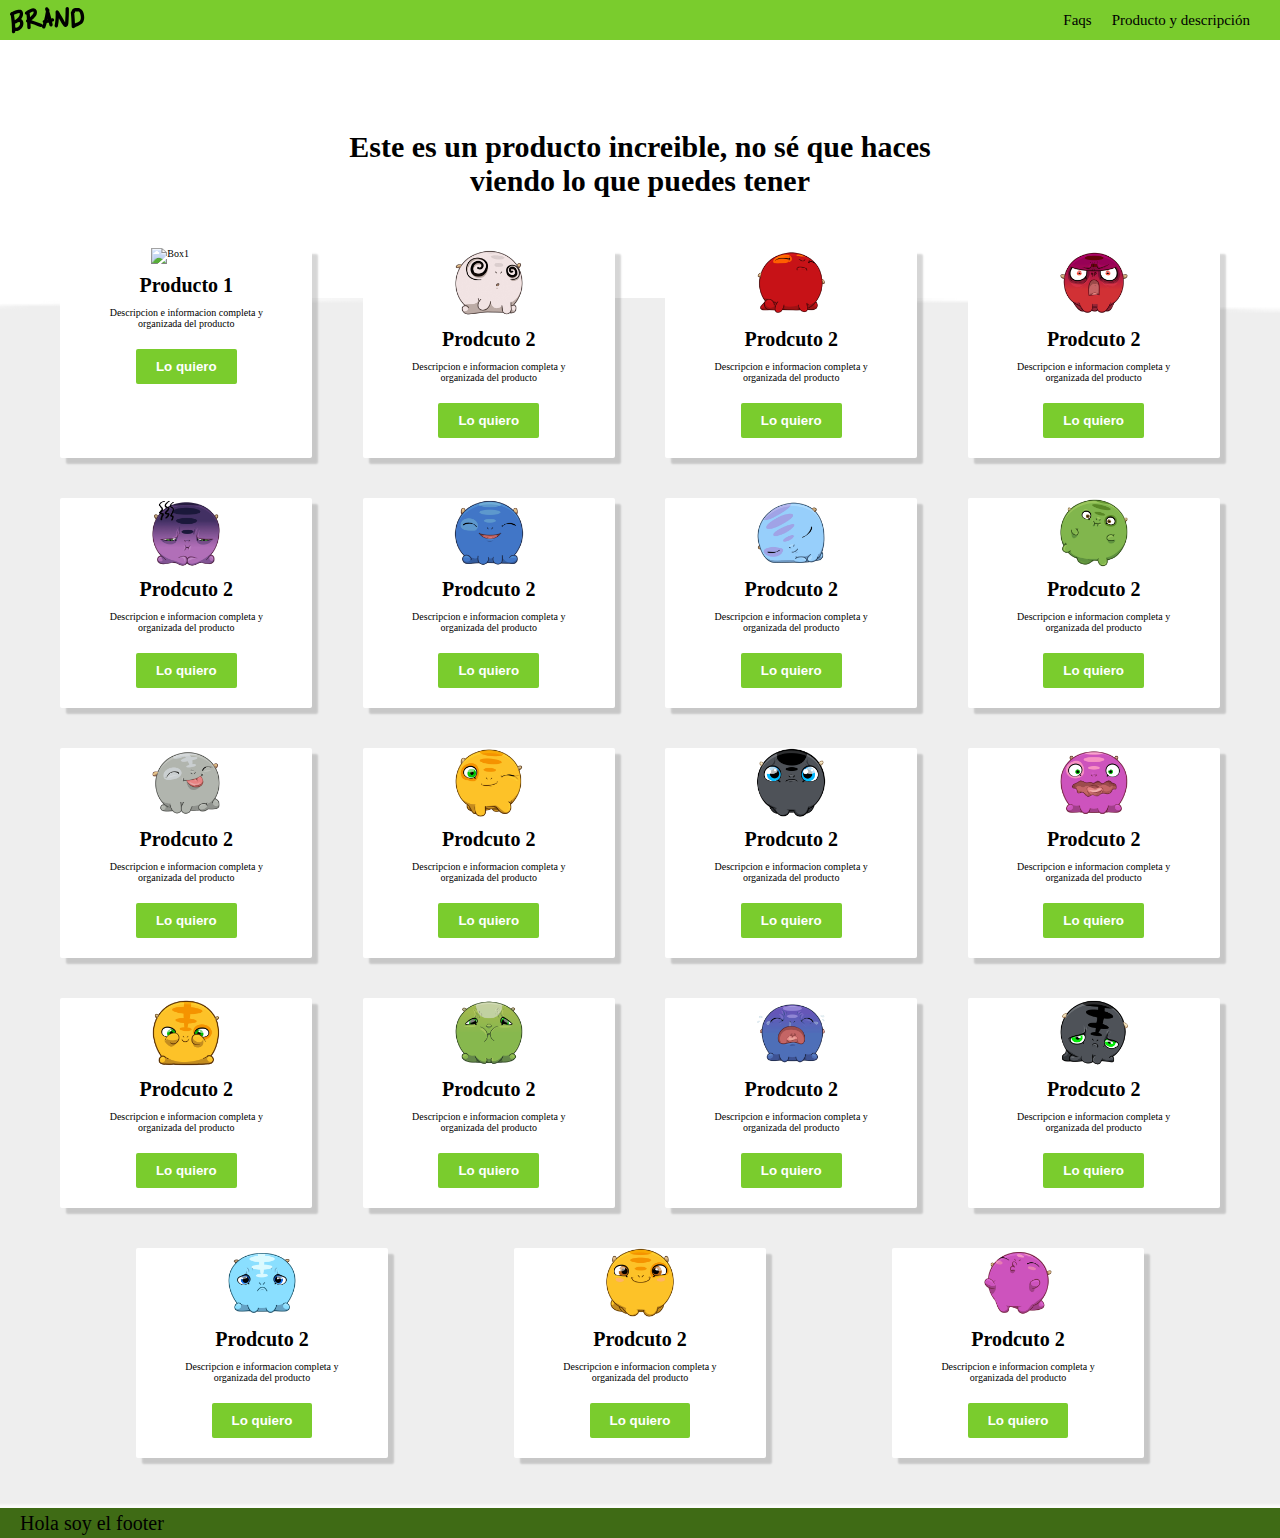
==== index.html @ 86604716 "Cambio direccion de imagen #1" ====
<!DOCTYPE html>
<html lang="en">
<head>
    <meta charset="UTF-8">
    <meta http-equiv="X-UA-Compatible" content="IE=edge">
    <meta name="viewport" content="width=device-width, initial-scale=1.0">
    <link rel="stylesheet" href="style.css">
    <title>BRAND</title>
</head>
<body>
    <header class="header">
        <nav class="header__nav">
            <img class="header__nav__logo" src="/media/logo.png" alt="Logo">
            <ul class="header__nav__list">
                <li class="header__nav__list__item"> <a href="#">Faqs</a></li>
                <li class="header__nav__list__item"> <a href="#">Producto y descripción</a></li>
            </ul>
        </nav>
    </header>
        <section class="container">
            <h1 class="container__title">
                Este es un producto increible, no sé que haces viendo lo que puedes tener
            </h1>
        </section>
        <main class="main">
            <section class="main__products">
                <section class="main__products__product">
                    <img src="blob:https://web.whatsapp.com/4a4b9089-26e4-4ff0-aed2-8e943a5d3999" alt="Box1">
                    <h3>Producto 1</h3>
                    <p>Descripcion e informacion completa y organizada del producto</p>
                    <button class="button">Lo quiero</button>
                </section>
                <section class="main__products__product">
                    <img src="/media/STK-20210312-WA0001.webp" alt="Box2">
                    <h3>Prodcuto 2</h3>
                    <p>Descripcion e informacion completa y organizada del producto</p>
                    <button class="button">Lo quiero</button>
                </section>
                <section class="main__products__product">
                    <img src="/media/STK-20210312-WA0002.webp" alt="Box3">
                    <h3>Prodcuto 2</h3>
                    <p>Descripcion e informacion completa y organizada del producto</p>
                    <button class="button">Lo quiero</button>
                </section>
                <section class="main__products__product">
                    <img src="/media/STK-20210312-WA0003.webp" alt="Box4">
                    <h3>Prodcuto 2</h3>
                    <p>Descripcion e informacion completa y organizada del producto</p>
                    <button class="button">Lo quiero</button>
                </section>
                <section class="main__products__product">
                    <img src="/media/STK-20210312-WA0004.webp" alt="Box5">
                    <h3>Prodcuto 2</h3>
                    <p>Descripcion e informacion completa y organizada del producto</p>
                    <button class="button">Lo quiero</button>
                </section>
                <section class="main__products__product">
                    <img src="/media/STK-20210312-WA0005.webp" alt="Box6">
                    <h3>Prodcuto 2</h3>
                    <p>Descripcion e informacion completa y organizada del producto</p>
                    <button class="button">Lo quiero</button>
                </section>
                <section class="main__products__product">
                    <img src="/media/STK-20210312-WA0006.webp" alt="Box7">
                    <h3>Prodcuto 2</h3>
                    <p>Descripcion e informacion completa y organizada del producto</p>
                    <button class="button">Lo quiero</button>
                </section>
                <section class="main__products__product">
                    <img src="/media/STK-20210312-WA0007.webp" alt="Box8">
                    <h3>Prodcuto 2</h3>
                    <p>Descripcion e informacion completa y organizada del producto</p>
                    <button class="button">Lo quiero</button>
                </section>
                <section class="main__products__product">
                    <img src="/media/STK-20210312-WA0008.webp" alt="Box9">
                    <h3>Prodcuto 2</h3>
                    <p>Descripcion e informacion completa y organizada del producto</p>
                    <button class="button">Lo quiero</button>
                </section>
                <section class="main__products__product">
                    <img src="/media/STK-20210312-WA0009.webp" alt="Box10">
                    <h3>Prodcuto 2</h3>
                    <p>Descripcion e informacion completa y organizada del producto</p>
                    <button class="button">Lo quiero</button>
                </section>
                <section class="main__products__product">
                    <img src="/media/STK-20210312-WA0010.webp" alt="Box11">
                    <h3>Prodcuto 2</h3>
                    <p>Descripcion e informacion completa y organizada del producto</p>
                    <button class="button">Lo quiero</button>
                </section>
                <section class="main__products__product">
                    <img src="/media/STK-20210312-WA0011.webp" alt="Box12">
                    <h3>Prodcuto 2</h3>
                    <p>Descripcion e informacion completa y organizada del producto</p>
                    <button class="button">Lo quiero</button>
                </section>
                <section class="main__products__product">
                    <img src="/media/STK-20210312-WA0012.webp" alt="Box13">
                    <h3>Prodcuto 2</h3>
                    <p>Descripcion e informacion completa y organizada del producto</p>
                    <button class="button">Lo quiero</button>
                </section>
                <section class="main__products__product">
                    <img src="/media/STK-20210312-WA0013.webp" alt="Box14">
                    <h3>Prodcuto 2</h3>
                    <p>Descripcion e informacion completa y organizada del producto</p>
                    <button class="button">Lo quiero</button>
                </section>
                <section class="main__products__product">
                    <img src="/media/STK-20210312-WA0014.webp" alt="Box15">
                    <h3>Prodcuto 2</h3>
                    <p>Descripcion e informacion completa y organizada del producto</p>
                    <button class="button">Lo quiero</button>
                </section>
                <section class="main__products__product">
                    <img src="/media/STK-20210312-WA0015.webp" alt="Box16">
                    <h3>Prodcuto 2</h3>
                    <p>Descripcion e informacion completa y organizada del producto</p>
                    <button class="button">Lo quiero</button>
                </section>
                <section class="main__products__product">
                    <img src="/media/STK-20210312-WA0016.webp" alt="Box17">
                    <h3>Prodcuto 2</h3>
                    <p>Descripcion e informacion completa y organizada del producto</p>
                    <button class="button">Lo quiero</button>
                </section>
                <section class="main__products__product">
                    <img src="/media/STK-20210312-WA0017.webp" alt="Box18">
                    <h3>Prodcuto 2</h3>
                    <p>Descripcion e informacion completa y organizada del producto</p>
                    <button class="button">Lo quiero</button>
                </section>
                <section class="main__products__product">
                    <img src="/media/STK-20210312-WA0018.webp" alt="Box19">
                    <h3>Prodcuto 2</h3>
                    <p>Descripcion e informacion completa y organizada del producto</p>
                    <button class="button">Lo quiero</button>
                </section>
            </section>
        </main>
        <footer class="footer">Hola soy el footer</footer>
</body>
</html>
---- style.css ----
@import url("https://fonts.googleapis.com/css2?family=Irish+Grover&display=swap");
* {
  padding: 0;
  margin: 0;
  box-sizing: border-box;
}
html {
  font-size: 62.5%;
}
body {
  font-family: "Irish Grover", cursive;
  overflow-x: hidden;
}
body::-webkit-scrollbar {
    -webkit-appearance: none;
}

body::-webkit-scrollbar:vertical {
    width:10px;
}

body::-webkit-scrollbar-button:increment,body::-webkit-scrollbar-button {
    display: none;
} 

body::-webkit-scrollbar:horizontal {
    height: 10px;
}

body::-webkit-scrollbar-thumb {
    background-color: #797979;
    border-radius: 20px;
    border: 2px solid #f1f2f3;
}

body::-webkit-scrollbar-track {
    border-radius: 10px;  
}
:root {
  --green-color: #7acc2d;
  --green-color2: #3f6b15;
  --black-color: black;
  --white-color: white;
  --title-font: 3rem;
  --subtitle-font: 2rem;
  --text-font: 1.5rem;
}
.header{
  width: 100vw;
  height: 3rem;
}
.footer{
    display: flex;
    flex-direction: row;
    align-items: center;
    padding: 0 2rem;
    width: 100vw;
    height: 3rem;
    background-color: var(--green-color2);
    font-size: var(--subtitle-font);
}
.header__nav {
  width: 100%;
  height: 4rem;
  background-color: var(--green-color);
  display: flex;
  align-items: center;
  justify-content: space-between;
}
.header__nav__logo {
  margin: 0 1rem;
  width: 7.5rem;
  height: 2.7rem;
}
.header__nav__list {
  display: flex;
  list-style: none;
  font-size: 1.5rem;
  margin-right: 2rem;
}
.header__nav__list__item {
  padding: 0 1rem;
}
.header__nav__list__item a {
  text-decoration: none;
  color: var(--black-color);
}
a:hover {
  color: var(--white-color);
}
.container {
  display: flex;
  justify-content: center;
  padding: 1rem;
  margin: 5rem 0;
}
.container__title {
  text-align: center;
  width: 80%;
  font-size: var(--title-font);
}
.main {
  width: 100vw;
  background-image: url("/media/curve.png");
  background-size: cover;
  background-position: center top;
  padding: 3rem;
}
.main__products {
  margin-top: -10rem;
  display: flex;
  flex-direction: column;
  justify-content: space-evenly;
}
.main__products__product {
  margin: 2rem;
  display: flex;
  flex-direction: column;
  align-items: center;
  background-color: var(--white-color);
  box-shadow: 0.6rem 0.6rem 0.2rem #00000029;
  border-radius: 2px;
}
.main__products__product img{
    width: 7rem;
}
.main__products__product h3 {
  font-size: var(--subtitle-font);
  text-align: center;
  margin: 1rem;
}
.main__products__product p {
  width: 70%;
  text-align: center;
}
.main__products__product button {
  background-color: var(--green-color);
  border: none;
  padding: 1rem 2rem;
  margin: 2rem 0;
  border-radius: 0.2rem;
  color: var(--white-color);
  font-weight: bold;
}
.main__products__product button:hover {
  background-color: var(--green-color2);
}
@media only screen and (min-width: 600px) {
  .container {
    padding: 2rem 8rem;
  }
  .main__products {
    flex-direction: row;
    flex-wrap: wrap;
  }
}
@media only screen and (min-width: 1000px) {
  .container {
    padding: 5rem 22rem;
    margin-bottom: 5rem;
  }
}
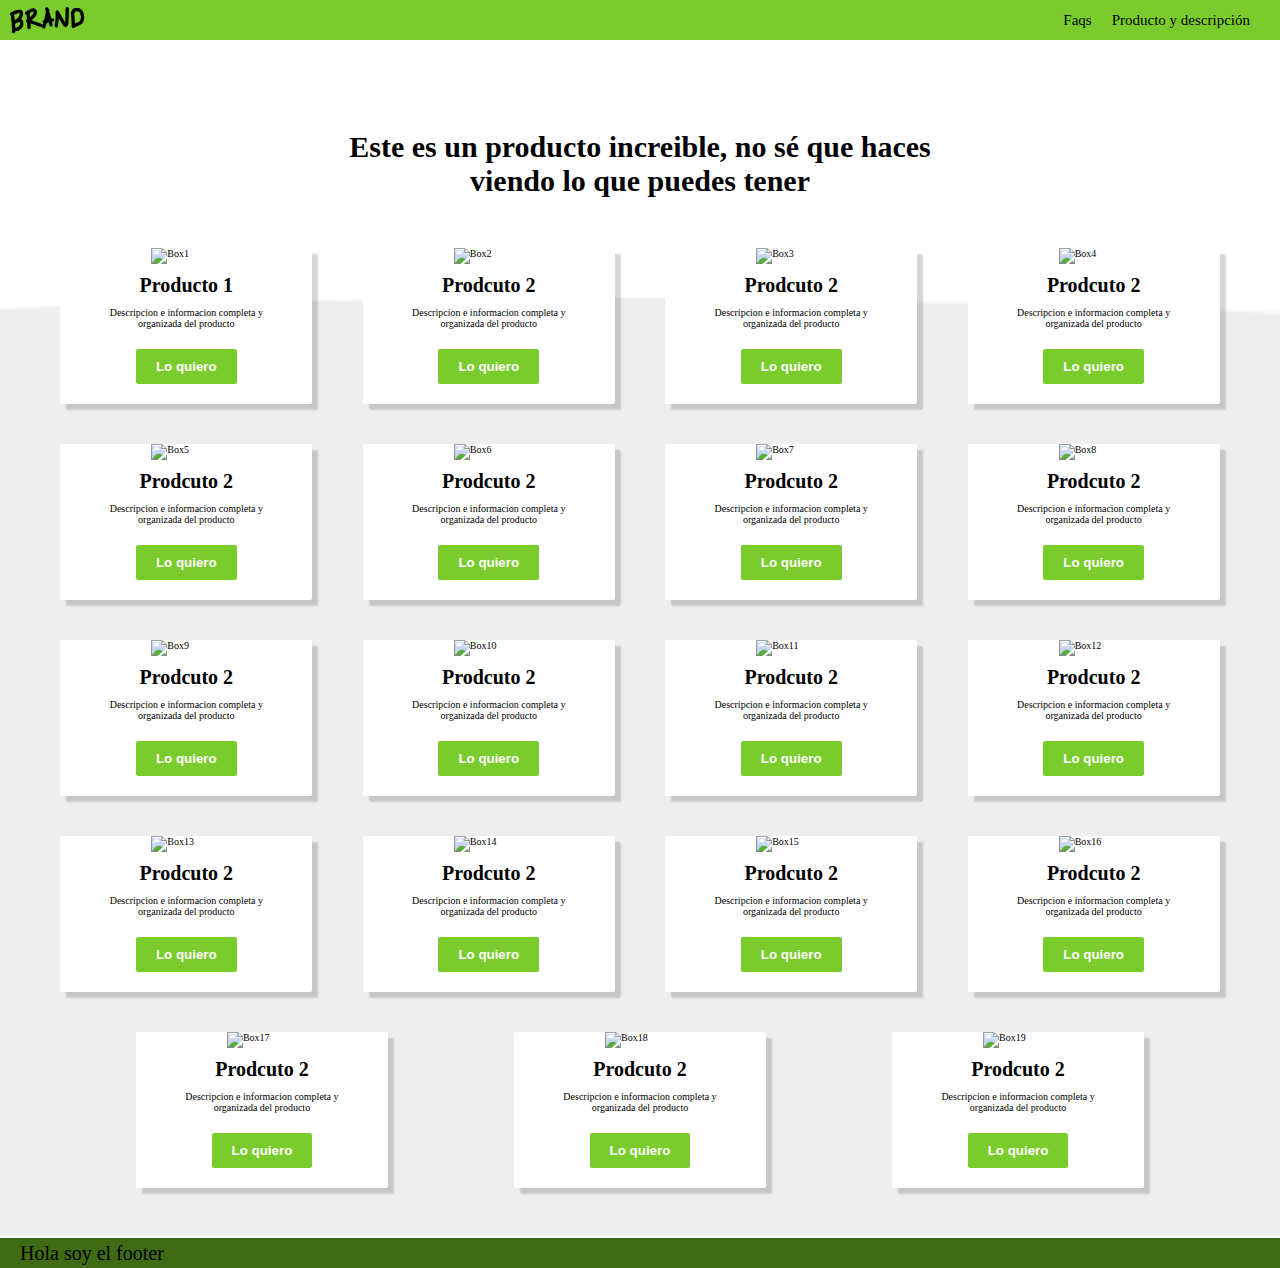
==== commit 6b7a37c1: "Cambio ubicacion de las imagenés" ====
--- a/index.html
+++ b/index.html
@@ -25,115 +25,115 @@
         <main class="main">
             <section class="main__products">
                 <section class="main__products__product">
-                    <img src="blob:https://web.whatsapp.com/4a4b9089-26e4-4ff0-aed2-8e943a5d3999" alt="Box1">
+                    <img src="STK-20210312-WA0000.webp" alt="Box1">
                     <h3>Producto 1</h3>
                     <p>Descripcion e informacion completa y organizada del producto</p>
                     <button class="button">Lo quiero</button>
                 </section>
                 <section class="main__products__product">
-                    <img src="/media/STK-20210312-WA0001.webp" alt="Box2">
+                    <img src="STK-20210312-WA0001.webp" alt="Box2">
                     <h3>Prodcuto 2</h3>
                     <p>Descripcion e informacion completa y organizada del producto</p>
                     <button class="button">Lo quiero</button>
                 </section>
                 <section class="main__products__product">
-                    <img src="/media/STK-20210312-WA0002.webp" alt="Box3">
+                    <img src="STK-20210312-WA0002.webp" alt="Box3">
                     <h3>Prodcuto 2</h3>
                     <p>Descripcion e informacion completa y organizada del producto</p>
                     <button class="button">Lo quiero</button>
                 </section>
                 <section class="main__products__product">
-                    <img src="/media/STK-20210312-WA0003.webp" alt="Box4">
+                    <img src="STK-20210312-WA0003.webp" alt="Box4">
                     <h3>Prodcuto 2</h3>
                     <p>Descripcion e informacion completa y organizada del producto</p>
                     <button class="button">Lo quiero</button>
                 </section>
                 <section class="main__products__product">
-                    <img src="/media/STK-20210312-WA0004.webp" alt="Box5">
+                    <img src="STK-20210312-WA0004.webp" alt="Box5">
                     <h3>Prodcuto 2</h3>
                     <p>Descripcion e informacion completa y organizada del producto</p>
                     <button class="button">Lo quiero</button>
                 </section>
                 <section class="main__products__product">
-                    <img src="/media/STK-20210312-WA0005.webp" alt="Box6">
+                    <img src="STK-20210312-WA0005.webp" alt="Box6">
                     <h3>Prodcuto 2</h3>
                     <p>Descripcion e informacion completa y organizada del producto</p>
                     <button class="button">Lo quiero</button>
                 </section>
                 <section class="main__products__product">
-                    <img src="/media/STK-20210312-WA0006.webp" alt="Box7">
+                    <img src="STK-20210312-WA0006.webp" alt="Box7">
                     <h3>Prodcuto 2</h3>
                     <p>Descripcion e informacion completa y organizada del producto</p>
                     <button class="button">Lo quiero</button>
                 </section>
                 <section class="main__products__product">
-                    <img src="/media/STK-20210312-WA0007.webp" alt="Box8">
+                    <img src="STK-20210312-WA0007.webp" alt="Box8">
                     <h3>Prodcuto 2</h3>
                     <p>Descripcion e informacion completa y organizada del producto</p>
                     <button class="button">Lo quiero</button>
                 </section>
                 <section class="main__products__product">
-                    <img src="/media/STK-20210312-WA0008.webp" alt="Box9">
+                    <img src="STK-20210312-WA0008.webp" alt="Box9">
                     <h3>Prodcuto 2</h3>
                     <p>Descripcion e informacion completa y organizada del producto</p>
                     <button class="button">Lo quiero</button>
                 </section>
                 <section class="main__products__product">
-                    <img src="/media/STK-20210312-WA0009.webp" alt="Box10">
+                    <img src="STK-20210312-WA0009.webp" alt="Box10">
                     <h3>Prodcuto 2</h3>
                     <p>Descripcion e informacion completa y organizada del producto</p>
                     <button class="button">Lo quiero</button>
                 </section>
                 <section class="main__products__product">
-                    <img src="/media/STK-20210312-WA0010.webp" alt="Box11">
+                    <img src="STK-20210312-WA0010.webp" alt="Box11">
                     <h3>Prodcuto 2</h3>
                     <p>Descripcion e informacion completa y organizada del producto</p>
                     <button class="button">Lo quiero</button>
                 </section>
                 <section class="main__products__product">
-                    <img src="/media/STK-20210312-WA0011.webp" alt="Box12">
+                    <img src="STK-20210312-WA0011.webp" alt="Box12">
                     <h3>Prodcuto 2</h3>
                     <p>Descripcion e informacion completa y organizada del producto</p>
                     <button class="button">Lo quiero</button>
                 </section>
                 <section class="main__products__product">
-                    <img src="/media/STK-20210312-WA0012.webp" alt="Box13">
+                    <img src="STK-20210312-WA0012.webp" alt="Box13">
                     <h3>Prodcuto 2</h3>
                     <p>Descripcion e informacion completa y organizada del producto</p>
                     <button class="button">Lo quiero</button>
                 </section>
                 <section class="main__products__product">
-                    <img src="/media/STK-20210312-WA0013.webp" alt="Box14">
+                    <img src="STK-20210312-WA0013.webp" alt="Box14">
                     <h3>Prodcuto 2</h3>
                     <p>Descripcion e informacion completa y organizada del producto</p>
                     <button class="button">Lo quiero</button>
                 </section>
                 <section class="main__products__product">
-                    <img src="/media/STK-20210312-WA0014.webp" alt="Box15">
+                    <img src="STK-20210312-WA0014.webp" alt="Box15">
                     <h3>Prodcuto 2</h3>
                     <p>Descripcion e informacion completa y organizada del producto</p>
                     <button class="button">Lo quiero</button>
                 </section>
                 <section class="main__products__product">
-                    <img src="/media/STK-20210312-WA0015.webp" alt="Box16">
+                    <img src="STK-20210312-WA0015.webp" alt="Box16">
                     <h3>Prodcuto 2</h3>
                     <p>Descripcion e informacion completa y organizada del producto</p>
                     <button class="button">Lo quiero</button>
                 </section>
                 <section class="main__products__product">
-                    <img src="/media/STK-20210312-WA0016.webp" alt="Box17">
+                    <img src="STK-20210312-WA0016.webp" alt="Box17">
                     <h3>Prodcuto 2</h3>
                     <p>Descripcion e informacion completa y organizada del producto</p>
                     <button class="button">Lo quiero</button>
                 </section>
                 <section class="main__products__product">
-                    <img src="/media/STK-20210312-WA0017.webp" alt="Box18">
+                    <img src="STK-20210312-WA0017.webp" alt="Box18">
                     <h3>Prodcuto 2</h3>
                     <p>Descripcion e informacion completa y organizada del producto</p>
                     <button class="button">Lo quiero</button>
                 </section>
                 <section class="main__products__product">
-                    <img src="/media/STK-20210312-WA0018.webp" alt="Box19">
+                    <img src="STK-20210312-WA0018.webp" alt="Box19">
                     <h3>Prodcuto 2</h3>
                     <p>Descripcion e informacion completa y organizada del producto</p>
                     <button class="button">Lo quiero</button>
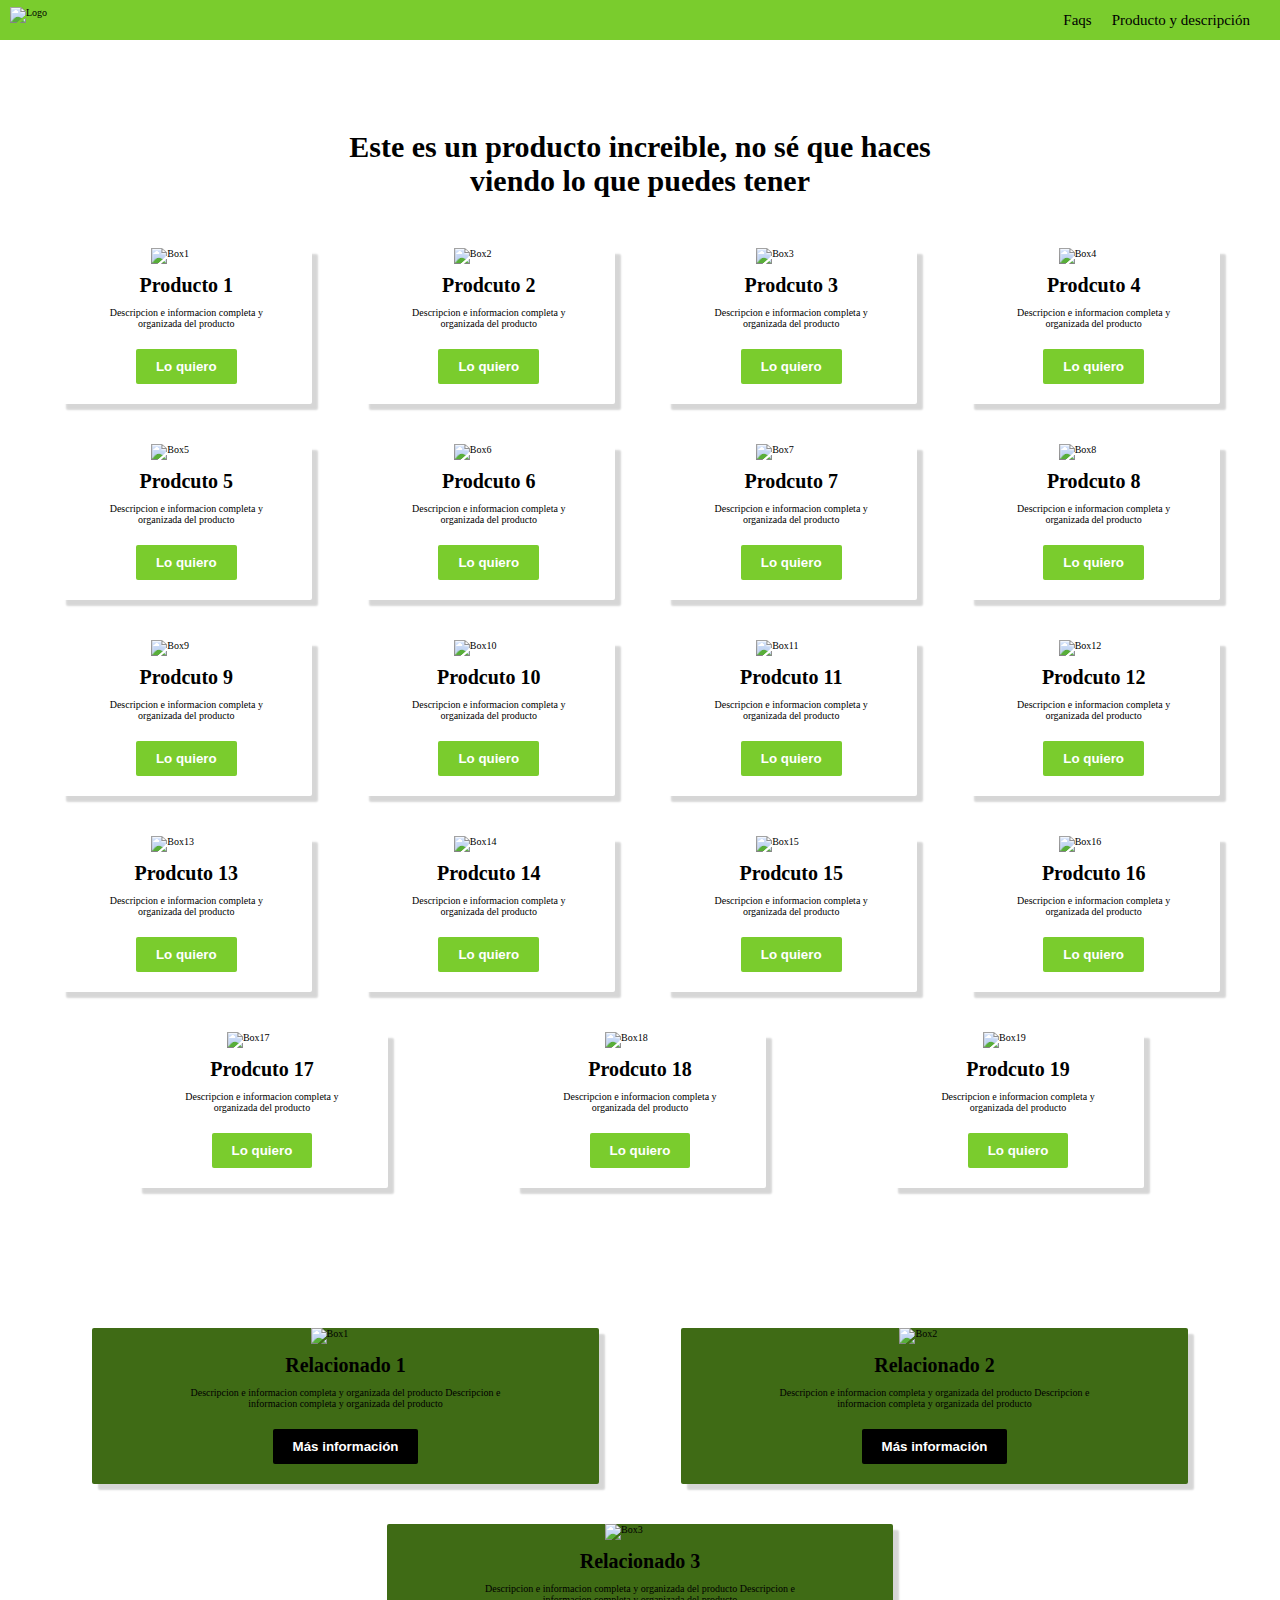
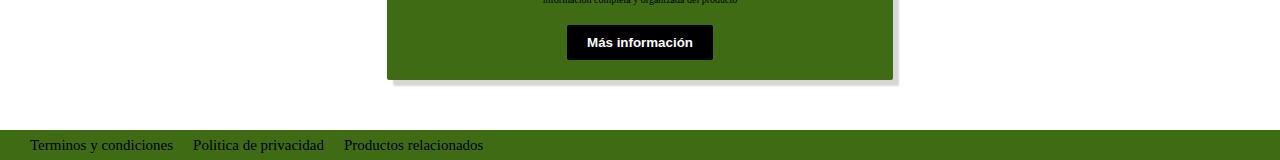
==== commit 5ca669d9: "Agrego seccion de relacionados y arreglo footer" ====
--- a/index.html
+++ b/index.html
@@ -4,13 +4,13 @@
     <meta charset="UTF-8">
     <meta http-equiv="X-UA-Compatible" content="IE=edge">
     <meta name="viewport" content="width=device-width, initial-scale=1.0">
-    <link rel="stylesheet" href="style.css">
+    <link rel="stylesheet" href="./css/style.css">
     <title>BRAND</title>
 </head>
 <body>
     <header class="header">
         <nav class="header__nav">
-            <img class="header__nav__logo" src="/media/logo.png" alt="Logo">
+            <img class="header__nav__logo" src="./img/logo.png" alt="Logo">
             <ul class="header__nav__list">
                 <li class="header__nav__list__item"> <a href="#">Faqs</a></li>
                 <li class="header__nav__list__item"> <a href="#">Producto y descripción</a></li>
@@ -25,121 +25,153 @@
         <main class="main">
             <section class="main__products">
                 <section class="main__products__product">
-                    <img src="STK-20210312-WA0000.webp" alt="Box1">
+                    <img src="./img/STK-20210312-WA0000.webp" alt="Box1">
                     <h3>Producto 1</h3>
                     <p>Descripcion e informacion completa y organizada del producto</p>
                     <button class="button">Lo quiero</button>
                 </section>
                 <section class="main__products__product">
-                    <img src="STK-20210312-WA0001.webp" alt="Box2">
+                    <img src="./img/STK-20210312-WA0001.webp" alt="Box2">
                     <h3>Prodcuto 2</h3>
                     <p>Descripcion e informacion completa y organizada del producto</p>
                     <button class="button">Lo quiero</button>
                 </section>
                 <section class="main__products__product">
-                    <img src="STK-20210312-WA0002.webp" alt="Box3">
-                    <h3>Prodcuto 2</h3>
+                    <img src="./img/STK-20210312-WA0002.webp" alt="Box3">
+                    <h3>Prodcuto 3</h3>
                     <p>Descripcion e informacion completa y organizada del producto</p>
                     <button class="button">Lo quiero</button>
                 </section>
                 <section class="main__products__product">
-                    <img src="STK-20210312-WA0003.webp" alt="Box4">
-                    <h3>Prodcuto 2</h3>
+                    <img src="./img/STK-20210312-WA0003.webp" alt="Box4">
+                    <h3>Prodcuto 4</h3>
                     <p>Descripcion e informacion completa y organizada del producto</p>
                     <button class="button">Lo quiero</button>
                 </section>
                 <section class="main__products__product">
-                    <img src="STK-20210312-WA0004.webp" alt="Box5">
-                    <h3>Prodcuto 2</h3>
+                    <img src="./img/STK-20210312-WA0004.webp" alt="Box5">
+                    <h3>Prodcuto 5</h3>
                     <p>Descripcion e informacion completa y organizada del producto</p>
                     <button class="button">Lo quiero</button>
                 </section>
                 <section class="main__products__product">
-                    <img src="STK-20210312-WA0005.webp" alt="Box6">
-                    <h3>Prodcuto 2</h3>
+                    <img src="./img/STK-20210312-WA0005.webp" alt="Box6">
+                    <h3>Prodcuto 6</h3>
                     <p>Descripcion e informacion completa y organizada del producto</p>
                     <button class="button">Lo quiero</button>
                 </section>
                 <section class="main__products__product">
-                    <img src="STK-20210312-WA0006.webp" alt="Box7">
-                    <h3>Prodcuto 2</h3>
+                    <img src="./img/STK-20210312-WA0006.webp" alt="Box7">
+                    <h3>Prodcuto 7</h3>
                     <p>Descripcion e informacion completa y organizada del producto</p>
                     <button class="button">Lo quiero</button>
                 </section>
                 <section class="main__products__product">
-                    <img src="STK-20210312-WA0007.webp" alt="Box8">
-                    <h3>Prodcuto 2</h3>
+                    <img src="./img/STK-20210312-WA0007.webp" alt="Box8">
+                    <h3>Prodcuto 8</h3>
                     <p>Descripcion e informacion completa y organizada del producto</p>
                     <button class="button">Lo quiero</button>
                 </section>
                 <section class="main__products__product">
-                    <img src="STK-20210312-WA0008.webp" alt="Box9">
-                    <h3>Prodcuto 2</h3>
+                    <img src="./img/STK-20210312-WA0008.webp" alt="Box9">
+                    <h3>Prodcuto 9</h3>
                     <p>Descripcion e informacion completa y organizada del producto</p>
                     <button class="button">Lo quiero</button>
                 </section>
                 <section class="main__products__product">
-                    <img src="STK-20210312-WA0009.webp" alt="Box10">
-                    <h3>Prodcuto 2</h3>
+                    <img src="./img/STK-20210312-WA0009.webp" alt="Box10">
+                    <h3>Prodcuto 10</h3>
                     <p>Descripcion e informacion completa y organizada del producto</p>
                     <button class="button">Lo quiero</button>
                 </section>
                 <section class="main__products__product">
-                    <img src="STK-20210312-WA0010.webp" alt="Box11">
-                    <h3>Prodcuto 2</h3>
+                    <img src="./img/STK-20210312-WA0010.webp" alt="Box11">
+                    <h3>Prodcuto 11</h3>
                     <p>Descripcion e informacion completa y organizada del producto</p>
                     <button class="button">Lo quiero</button>
                 </section>
                 <section class="main__products__product">
-                    <img src="STK-20210312-WA0011.webp" alt="Box12">
-                    <h3>Prodcuto 2</h3>
+                    <img src="./img/STK-20210312-WA0011.webp" alt="Box12">
+                    <h3>Prodcuto 12</h3>
                     <p>Descripcion e informacion completa y organizada del producto</p>
                     <button class="button">Lo quiero</button>
                 </section>
                 <section class="main__products__product">
-                    <img src="STK-20210312-WA0012.webp" alt="Box13">
-                    <h3>Prodcuto 2</h3>
+                    <img src="./img/STK-20210312-WA0012.webp" alt="Box13">
+                    <h3>Prodcuto 13</h3>
                     <p>Descripcion e informacion completa y organizada del producto</p>
                     <button class="button">Lo quiero</button>
                 </section>
                 <section class="main__products__product">
-                    <img src="STK-20210312-WA0013.webp" alt="Box14">
-                    <h3>Prodcuto 2</h3>
+                    <img src="./img/STK-20210312-WA0013.webp" alt="Box14">
+                    <h3>Prodcuto 14</h3>
                     <p>Descripcion e informacion completa y organizada del producto</p>
                     <button class="button">Lo quiero</button>
                 </section>
                 <section class="main__products__product">
-                    <img src="STK-20210312-WA0014.webp" alt="Box15">
-                    <h3>Prodcuto 2</h3>
+                    <img src="./img/STK-20210312-WA0014.webp" alt="Box15">
+                    <h3>Prodcuto 15</h3>
                     <p>Descripcion e informacion completa y organizada del producto</p>
                     <button class="button">Lo quiero</button>
                 </section>
                 <section class="main__products__product">
-                    <img src="STK-20210312-WA0015.webp" alt="Box16">
-                    <h3>Prodcuto 2</h3>
+                    <img src="./img/STK-20210312-WA0015.webp" alt="Box16">
+                    <h3>Prodcuto 16</h3>
                     <p>Descripcion e informacion completa y organizada del producto</p>
                     <button class="button">Lo quiero</button>
                 </section>
                 <section class="main__products__product">
-                    <img src="STK-20210312-WA0016.webp" alt="Box17">
-                    <h3>Prodcuto 2</h3>
+                    <img src="./img/STK-20210312-WA0016.webp" alt="Box17">
+                    <h3>Prodcuto 17</h3>
                     <p>Descripcion e informacion completa y organizada del producto</p>
                     <button class="button">Lo quiero</button>
                 </section>
                 <section class="main__products__product">
-                    <img src="STK-20210312-WA0017.webp" alt="Box18">
-                    <h3>Prodcuto 2</h3>
+                    <img src="./img/STK-20210312-WA0017.webp" alt="Box18">
+                    <h3>Prodcuto 18</h3>
                     <p>Descripcion e informacion completa y organizada del producto</p>
                     <button class="button">Lo quiero</button>
                 </section>
                 <section class="main__products__product">
-                    <img src="STK-20210312-WA0018.webp" alt="Box19">
-                    <h3>Prodcuto 2</h3>
+                    <img src="./img/STK-20210312-WA0018.webp" alt="Box19">
+                    <h3>Prodcuto 19</h3>
                     <p>Descripcion e informacion completa y organizada del producto</p>
                     <button class="button">Lo quiero</button>
                 </section>
             </section>
+            <section class="main__related">
+                <section class="main__related__product">
+                    <img src="./img/b1.png" alt="Box1">
+                    <h3>Relacionado 1</h3>
+                    <p>Descripcion e informacion completa y organizada del producto
+                        Descripcion e informacion completa y organizada del producto
+                    </p>
+                    <button class="button">Más información</button>
+                </section>
+                <section class="main__related__product">
+                    <img src="./img/b2.png" alt="Box2">
+                    <h3>Relacionado 2</h3>
+                    <p>Descripcion e informacion completa y organizada del producto
+                        Descripcion e informacion completa y organizada del producto
+                    </p>
+                    <button class="button">Más información</button>
+                </section>
+                <section class="main__related__product">
+                    <img src="./img/b3.png" alt="Box3">
+                    <h3>Relacionado 3</h3>
+                    <p>Descripcion e informacion completa y organizada del producto
+                        Descripcion e informacion completa y organizada del producto
+                    </p>
+                    <button class="button">Más información</button>
+                </section>
+            </section>
         </main>
-        <footer class="footer">Hola soy el footer</footer>
+        <footer class="footer">
+            <ul class="footer__list">
+                <li class="footer__list__item"> <a href="#">Terminos y condiciones</a></li>
+                <li class="footer__list__item"> <a href="#">Politica de privacidad</a></li>
+                <li class="footer__list__item"> <a href="#">Productos relacionados</a></li>
+            </ul>
+        </footer>
 </body>
 </html>--- a/css/style.css
+++ b/css/style.css
@@ -0,0 +1,238 @@
+@import url("https://fonts.googleapis.com/css2?family=Irish+Grover&display=swap");
+* {
+  padding: 0;
+  margin: 0;
+  box-sizing: border-box;
+}
+html {
+  font-size: 62.5%;
+}
+body {
+  font-family: "Irish Grover", cursive;
+  overflow-x: hidden;
+}
+body::-webkit-scrollbar {
+  -webkit-appearance: none;
+}
+
+body::-webkit-scrollbar:vertical {
+  width: 10px;
+}
+
+body::-webkit-scrollbar-button:increment,
+body::-webkit-scrollbar-button {
+  display: none;
+}
+
+body::-webkit-scrollbar:horizontal {
+  height: 10px;
+}
+
+body::-webkit-scrollbar-thumb {
+  background-color: #797979;
+  border-radius: 20px;
+  border: 2px solid #f1f2f3;
+}
+
+body::-webkit-scrollbar-track {
+  border-radius: 10px;
+}
+:root {
+  --green-color: #7acc2d;
+  --green-color2: #3f6b15;
+  --black-color: black;
+  --gray-color: gray;
+  --white-color: white;
+  --title-font: 3rem;
+  --subtitle-font: 2rem;
+  --text-font: 1.5rem;
+}
+.header {
+  width: 100vw;
+  height: 3rem;
+}
+.header__nav {
+  width: 100%;
+  height: 4rem;
+  background-color: var(--green-color);
+  display: flex;
+  align-items: center;
+  justify-content: space-between;
+}
+.header__nav__logo {
+  margin: 0 1rem;
+  width: 7.5rem;
+  height: 2.7rem;
+}
+.header__nav__list {
+  display: flex;
+  list-style: none;
+  font-size: 1.5rem;
+  /* margin-right: 2rem; */
+}
+.header__nav__list__item {
+  padding: 0 1rem;
+}
+.header__nav__list__item a {
+  text-decoration: none;
+  color: var(--black-color);
+}
+.header__nav__list__item a:hover {
+  color: var(--white-color);
+}
+.container {
+  display: flex;
+  justify-content: center;
+  padding: 1rem;
+  margin: 5rem 0;
+}
+.container__title {
+  text-align: center;
+  width: 80%;
+  font-size: var(--title-font);
+}
+.main {
+  /* border-top-left-radius:  100rem; */
+  /* border-top-right-radius: 100rem; */
+  /* background-color: #a7a7a742; */
+  background-image: url("../img/curve.png");
+  width: 100vw;
+  background-size: cover;
+  background-position: center top;
+  padding: 3rem;
+}
+.main__products {
+  margin-top: -10rem;
+  display: flex;
+  flex-direction: column;
+  justify-content: space-evenly;
+  margin-bottom: 10rem;
+}
+.main__products__product {
+  margin: 2rem;
+  display: flex;
+  flex-direction: column;
+  align-items: center;
+  background-color: var(--white-color);
+  box-shadow: 0.6rem 0.6rem 0.2rem #00000029;
+  border-radius: 2px;
+}
+.main__products__product img {
+  width: 7rem;
+}
+.main__products__product h3 {
+  font-size: var(--subtitle-font);
+  text-align: center;
+  margin: 1rem;
+}
+.main__products__product p {
+  width: 70%;
+  text-align: center;
+}
+.main__products__product button {
+  background-color: var(--green-color);
+  border: none;
+  padding: 1rem 2rem;
+  margin: 2rem 0;
+  border-radius: 0.2rem;
+  color: var(--white-color);
+  font-weight: bold;
+}
+.main__products__product button:hover {
+  background-color: var(--green-color2);
+}
+.main__related {
+  margin-top: -10rem;
+  display: flex;
+  flex-direction: column;
+  justify-content: space-evenly;
+}
+.main__related__product {
+  margin: 2rem;
+  display: flex;
+  flex-direction: column;
+  align-items: center;
+  background-color: var(--green-color2);
+  box-shadow: 0.6rem 0.6rem 0.2rem #00000029;
+  border-radius: 2px;
+}
+.main__related__product img {
+  width: 7rem;
+}
+.main__related__product h3 {
+  font-size: var(--subtitle-font);
+  text-align: center;
+  margin: 1rem;
+}
+.main__related__product p {
+  width: 70%;
+  text-align: center;
+}
+.main__related__product button {
+  background-color: var(--black-color);
+  border: none;
+  padding: 1rem 2rem;
+  margin: 2rem 0;
+  border-radius: 0.2rem;
+  color: var(--white-color);
+  font-weight: bold;
+}
+.main__related__product button:hover {
+  background-color: var(--gray-color);
+}
+.footer {
+  display: flex;
+  flex-direction: column;
+  padding: 0 2rem;
+  width: 100vw;
+  height: 6rem;
+  background-color: var(--green-color2);
+  font-size: var(--subtitle-font);
+}
+.footer__list {
+  display: flex;
+  flex-direction: column;
+  list-style: none;
+  font-size: 1.5rem;
+  margin-right: 2rem;
+}
+.footer__list__item {
+  padding: 0 1rem;
+}
+.footer__list__item a {
+  text-decoration: none;
+  color: var(--black-color);
+}
+.footer__list__item a:hover {
+  color: var(--white-color);
+}
+@media only screen and (min-width: 600px) {
+  .container {
+    padding: 2rem 8rem;
+  }
+  .main__products {
+    flex-direction: row;
+    flex-wrap: wrap;
+  }
+  .main__related {
+    margin-top: 5rem;
+    flex-direction: row;
+    flex-wrap: wrap;
+  }
+  .header__nav__list {
+    margin-right: 2rem;
+  }
+}
+@media only screen and (min-width: 1000px) {
+  .container {
+    padding: 5rem 22rem;
+    margin-bottom: 5rem;
+  }
+  .footer__list {
+    flex-direction: row;
+  }
+  .footer {
+    height: 3rem;
+    justify-content: center;
+  }
+}
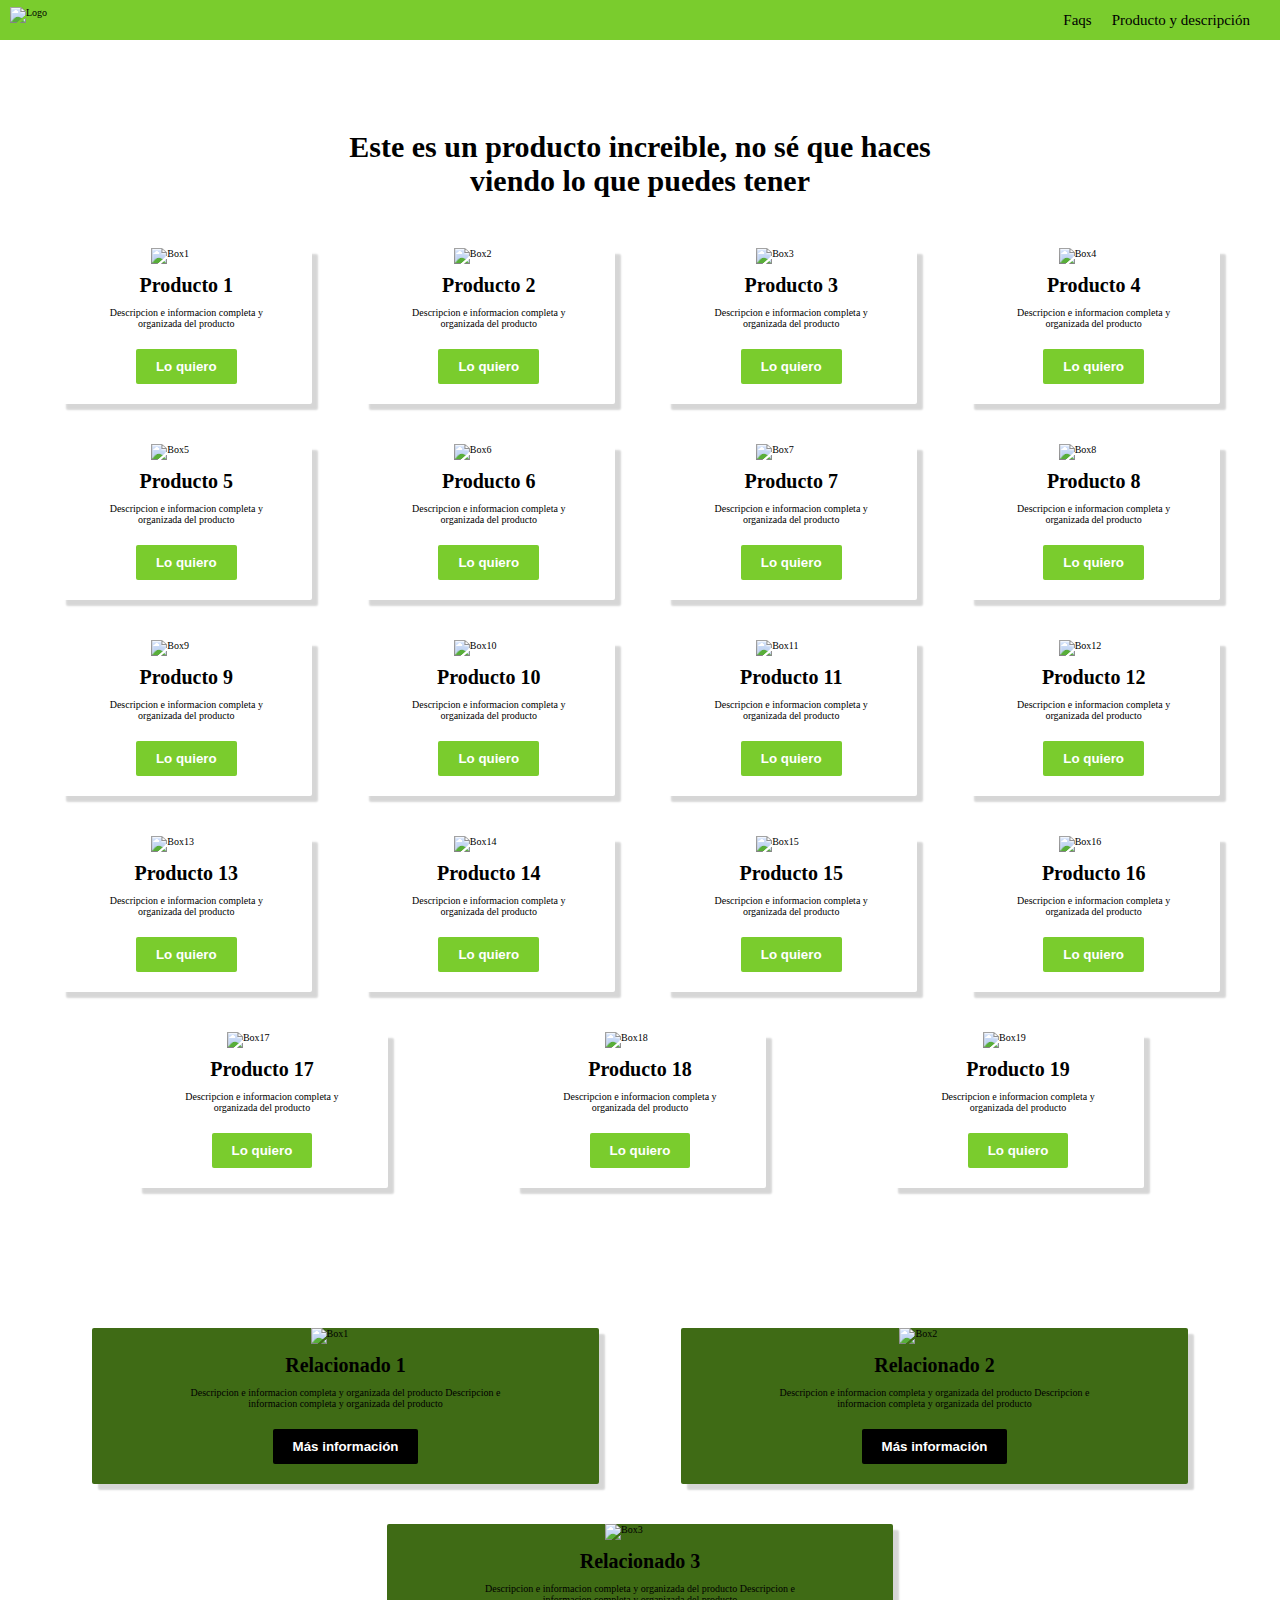
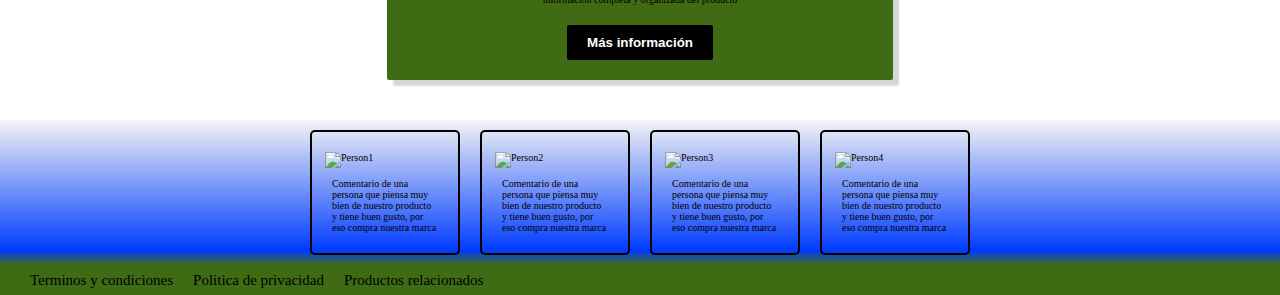
==== commit cf9c16b9: "Corrección ortografica" ====
--- a/index.html
+++ b/index.html
@@ -32,109 +32,109 @@
                 </section>
                 <section class="main__products__product">
                     <img src="./img/STK-20210312-WA0001.webp" alt="Box2">
-                    <h3>Prodcuto 2</h3>
+                    <h3>Producto 2</h3>
                     <p>Descripcion e informacion completa y organizada del producto</p>
                     <button class="button">Lo quiero</button>
                 </section>
                 <section class="main__products__product">
                     <img src="./img/STK-20210312-WA0002.webp" alt="Box3">
-                    <h3>Prodcuto 3</h3>
+                    <h3>Producto 3</h3>
                     <p>Descripcion e informacion completa y organizada del producto</p>
                     <button class="button">Lo quiero</button>
                 </section>
                 <section class="main__products__product">
                     <img src="./img/STK-20210312-WA0003.webp" alt="Box4">
-                    <h3>Prodcuto 4</h3>
+                    <h3>Producto 4</h3>
                     <p>Descripcion e informacion completa y organizada del producto</p>
                     <button class="button">Lo quiero</button>
                 </section>
                 <section class="main__products__product">
                     <img src="./img/STK-20210312-WA0004.webp" alt="Box5">
-                    <h3>Prodcuto 5</h3>
+                    <h3>Producto 5</h3>
                     <p>Descripcion e informacion completa y organizada del producto</p>
                     <button class="button">Lo quiero</button>
                 </section>
                 <section class="main__products__product">
                     <img src="./img/STK-20210312-WA0005.webp" alt="Box6">
-                    <h3>Prodcuto 6</h3>
+                    <h3>Producto 6</h3>
                     <p>Descripcion e informacion completa y organizada del producto</p>
                     <button class="button">Lo quiero</button>
                 </section>
                 <section class="main__products__product">
                     <img src="./img/STK-20210312-WA0006.webp" alt="Box7">
-                    <h3>Prodcuto 7</h3>
+                    <h3>Producto 7</h3>
                     <p>Descripcion e informacion completa y organizada del producto</p>
                     <button class="button">Lo quiero</button>
                 </section>
                 <section class="main__products__product">
                     <img src="./img/STK-20210312-WA0007.webp" alt="Box8">
-                    <h3>Prodcuto 8</h3>
+                    <h3>Producto 8</h3>
                     <p>Descripcion e informacion completa y organizada del producto</p>
                     <button class="button">Lo quiero</button>
                 </section>
                 <section class="main__products__product">
                     <img src="./img/STK-20210312-WA0008.webp" alt="Box9">
-                    <h3>Prodcuto 9</h3>
+                    <h3>Producto 9</h3>
                     <p>Descripcion e informacion completa y organizada del producto</p>
                     <button class="button">Lo quiero</button>
                 </section>
                 <section class="main__products__product">
                     <img src="./img/STK-20210312-WA0009.webp" alt="Box10">
-                    <h3>Prodcuto 10</h3>
+                    <h3>Producto 10</h3>
                     <p>Descripcion e informacion completa y organizada del producto</p>
                     <button class="button">Lo quiero</button>
                 </section>
                 <section class="main__products__product">
                     <img src="./img/STK-20210312-WA0010.webp" alt="Box11">
-                    <h3>Prodcuto 11</h3>
+                    <h3>Producto 11</h3>
                     <p>Descripcion e informacion completa y organizada del producto</p>
                     <button class="button">Lo quiero</button>
                 </section>
                 <section class="main__products__product">
                     <img src="./img/STK-20210312-WA0011.webp" alt="Box12">
-                    <h3>Prodcuto 12</h3>
+                    <h3>Producto 12</h3>
                     <p>Descripcion e informacion completa y organizada del producto</p>
                     <button class="button">Lo quiero</button>
                 </section>
                 <section class="main__products__product">
                     <img src="./img/STK-20210312-WA0012.webp" alt="Box13">
-                    <h3>Prodcuto 13</h3>
+                    <h3>Producto 13</h3>
                     <p>Descripcion e informacion completa y organizada del producto</p>
                     <button class="button">Lo quiero</button>
                 </section>
                 <section class="main__products__product">
                     <img src="./img/STK-20210312-WA0013.webp" alt="Box14">
-                    <h3>Prodcuto 14</h3>
+                    <h3>Producto 14</h3>
                     <p>Descripcion e informacion completa y organizada del producto</p>
                     <button class="button">Lo quiero</button>
                 </section>
                 <section class="main__products__product">
                     <img src="./img/STK-20210312-WA0014.webp" alt="Box15">
-                    <h3>Prodcuto 15</h3>
+                    <h3>Producto 15</h3>
                     <p>Descripcion e informacion completa y organizada del producto</p>
                     <button class="button">Lo quiero</button>
                 </section>
                 <section class="main__products__product">
                     <img src="./img/STK-20210312-WA0015.webp" alt="Box16">
-                    <h3>Prodcuto 16</h3>
+                    <h3>Producto 16</h3>
                     <p>Descripcion e informacion completa y organizada del producto</p>
                     <button class="button">Lo quiero</button>
                 </section>
                 <section class="main__products__product">
                     <img src="./img/STK-20210312-WA0016.webp" alt="Box17">
-                    <h3>Prodcuto 17</h3>
+                    <h3>Producto 17</h3>
                     <p>Descripcion e informacion completa y organizada del producto</p>
                     <button class="button">Lo quiero</button>
                 </section>
                 <section class="main__products__product">
                     <img src="./img/STK-20210312-WA0017.webp" alt="Box18">
-                    <h3>Prodcuto 18</h3>
+                    <h3>Producto 18</h3>
                     <p>Descripcion e informacion completa y organizada del producto</p>
                     <button class="button">Lo quiero</button>
                 </section>
                 <section class="main__products__product">
                     <img src="./img/STK-20210312-WA0018.webp" alt="Box19">
-                    <h3>Prodcuto 19</h3>
+                    <h3>Producto 19</h3>
                     <p>Descripcion e informacion completa y organizada del producto</p>
                     <button class="button">Lo quiero</button>
                 </section>
@@ -166,6 +166,24 @@
                 </section>
             </section>
         </main>
+        <section class="comments">
+            <section class="comments__item">
+                <img src="./img/p1.png" alt="Person1">
+                <p class="comments__item__text">Comentario de una persona que piensa muy bien de nuestro producto y tiene buen gusto, por eso compra nuestra marca</p>
+            </section>
+            <section class="comments__item">
+                <img src="./img/p2.png" alt="Person2">
+                <p class="comments__item__text">Comentario de una persona que piensa muy bien de nuestro producto y tiene buen gusto, por eso compra nuestra marca</p>
+            </section>
+            <section class="comments__item">
+                <img src="./img/p3.png" alt="Person3">
+                <p class="comments__item__text">Comentario de una persona que piensa muy bien de nuestro producto y tiene buen gusto, por eso compra nuestra marca</p>
+            </section>
+            <section class="comments__item">
+                <img src="./img/p4.png" alt="Person4">
+                <p class="comments__item__text">Comentario de una persona que piensa muy bien de nuestro producto y tiene buen gusto, por eso compra nuestra marca</p>
+            </section>
+        </section>
         <footer class="footer">
             <ul class="footer__list">
                 <li class="footer__list__item"> <a href="#">Terminos y condiciones</a></li>
--- a/css/style.css
+++ b/css/style.css
@@ -4,6 +4,23 @@
   margin: 0;
   box-sizing: border-box;
 }
+:root {
+  --green-color: #7acc2d;
+  --green-color2: #3f6b15;
+  --black-color: black;
+  --gray-color: rgb(168, 168, 168);
+  --white-color: white;
+  --comments-color: linear-gradient(
+    180deg,
+    #f4f4f4 0%,
+    #003cff 90%,
+    var(--green-color2) 100%
+  );
+
+  --title-font: 3rem;
+  --subtitle-font: 2rem;
+  --text-font: 1.5rem;
+}
 html {
   font-size: 62.5%;
 }
@@ -37,16 +54,6 @@
 body::-webkit-scrollbar-track {
   border-radius: 10px;
 }
-:root {
-  --green-color: #7acc2d;
-  --green-color2: #3f6b15;
-  --black-color: black;
-  --gray-color: gray;
-  --white-color: white;
-  --title-font: 3rem;
-  --subtitle-font: 2rem;
-  --text-font: 1.5rem;
-}
 .header {
   width: 100vw;
   height: 3rem;
@@ -92,9 +99,6 @@
   font-size: var(--title-font);
 }
 .main {
-  /* border-top-left-radius:  100rem; */
-  /* border-top-right-radius: 100rem; */
-  /* background-color: #a7a7a742; */
   background-image: url("../img/curve.png");
   width: 100vw;
   background-size: cover;
@@ -137,6 +141,7 @@
   border-radius: 0.2rem;
   color: var(--white-color);
   font-weight: bold;
+  cursor: pointer;
 }
 .main__products__product button:hover {
   background-color: var(--green-color2);
@@ -176,6 +181,7 @@
   border-radius: 0.2rem;
   color: var(--white-color);
   font-weight: bold;
+  cursor: pointer;
 }
 .main__related__product button:hover {
   background-color: var(--gray-color);
@@ -206,6 +212,30 @@
 .footer__list__item a:hover {
   color: var(--white-color);
 }
+.comments {
+  margin-top: -1rem;
+  display: flex;
+  flex-direction: row;
+  justify-content: center;
+  flex-wrap: wrap;
+  background-image: var(--comments-color);
+}
+.comments__item {
+  display: flex;
+  flex-direction: column;
+  align-items: center;
+  border-radius: 0.5rem;
+  margin: 1rem;
+  border: 0.2rem solid var(--black-color);
+  padding: 2rem;
+  width: 15rem;
+}
+.comments__item img {
+  margin-bottom: 1rem;
+  width: 12rem;
+}
+.comments__item__text {
+}
 @media only screen and (min-width: 600px) {
   .container {
     padding: 2rem 8rem;
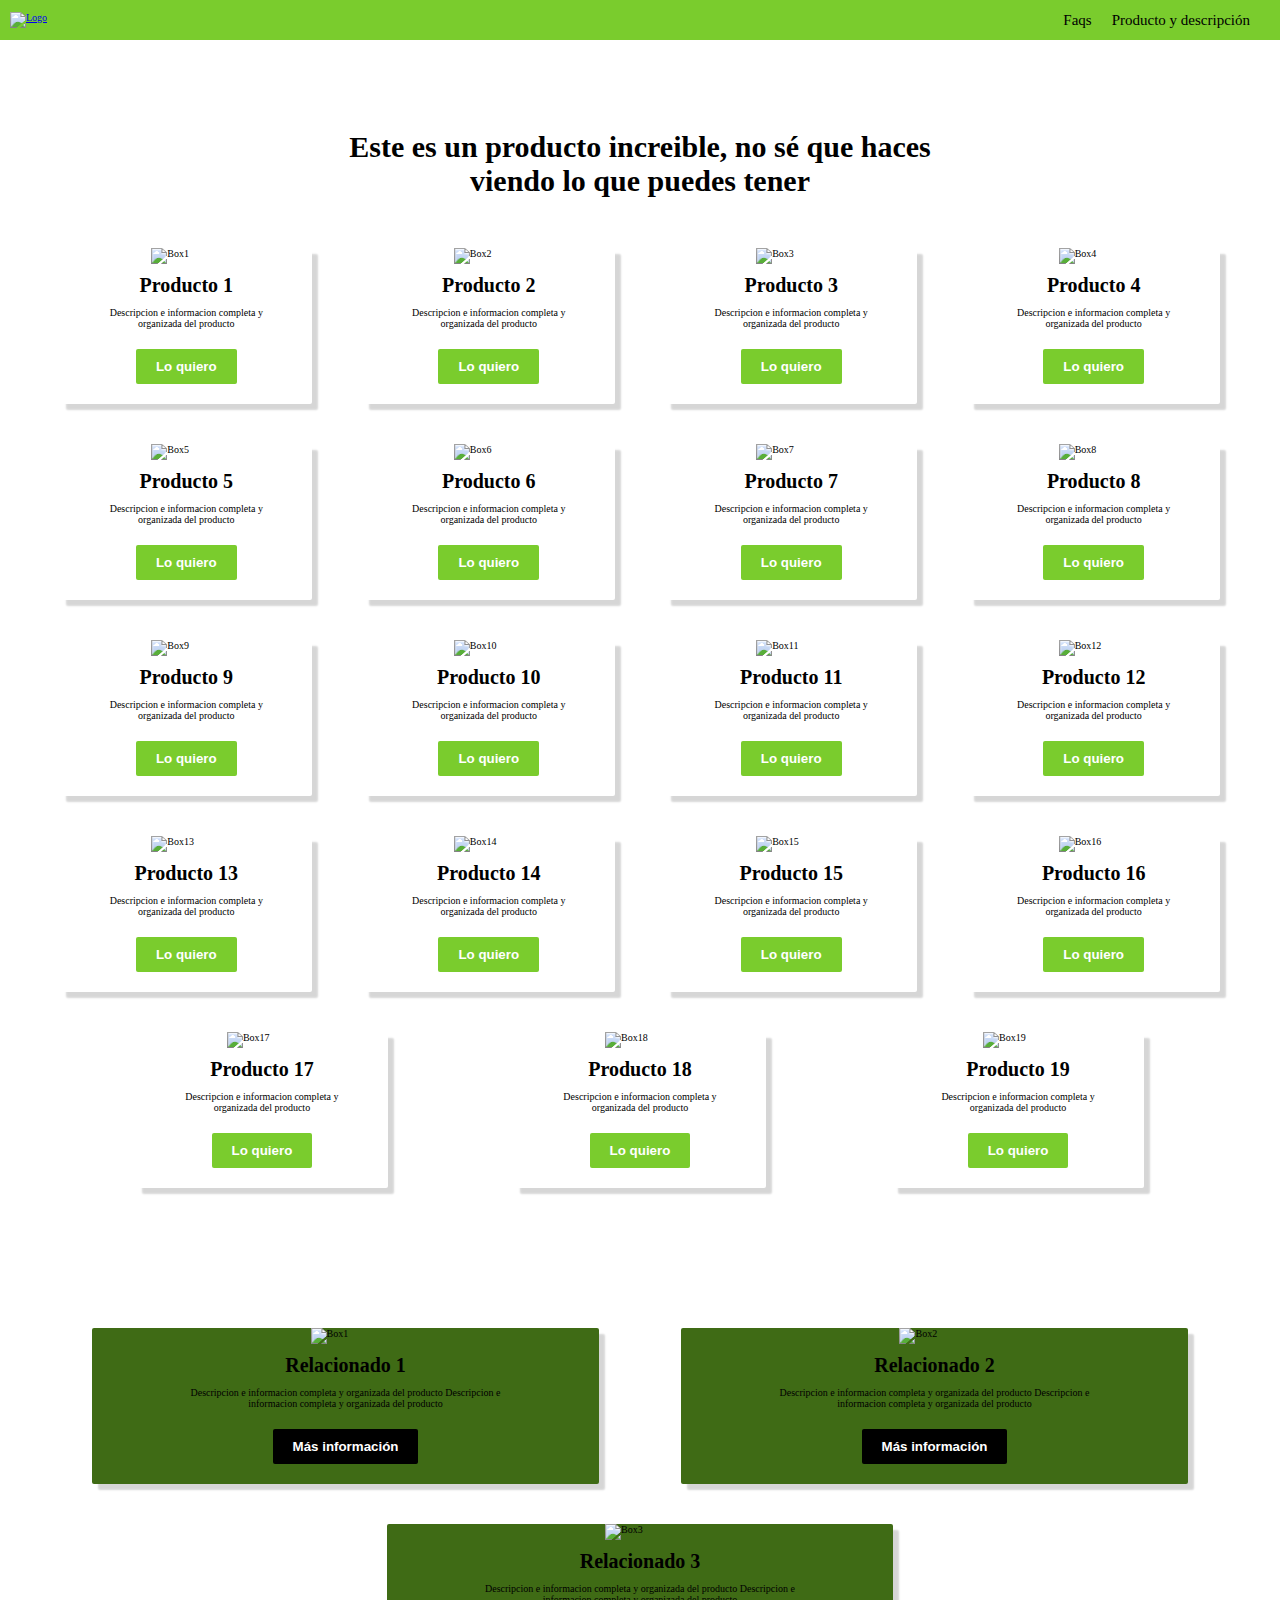
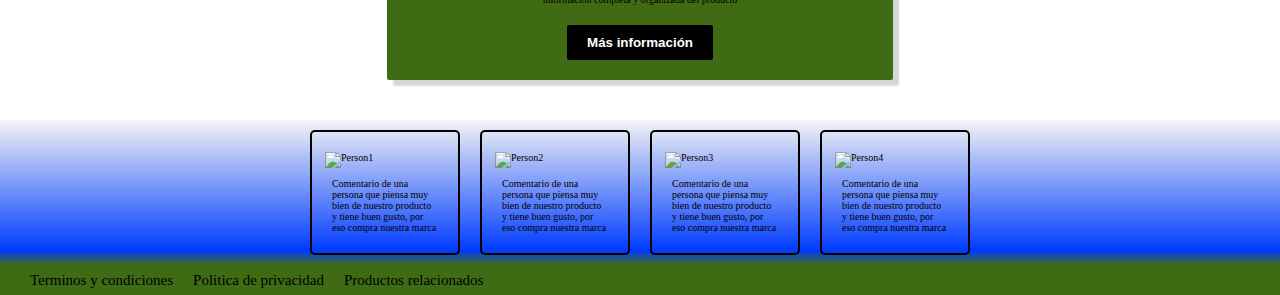
==== commit a3900e48: "Agrego pagina de descripcion de productos y pagina de venta" ====
--- a/index.html
+++ b/index.html
@@ -5,25 +5,28 @@
     <meta http-equiv="X-UA-Compatible" content="IE=edge">
     <meta name="viewport" content="width=device-width, initial-scale=1.0">
     <link rel="stylesheet" href="./css/style.css">
+    <link rel="stylesheet" href="./css/animation.css">
     <title>BRAND</title>
 </head>
 <body>
-    <header class="header">
+    <header class="header fadeInDown">
         <nav class="header__nav">
-            <img class="header__nav__logo" src="./img/logo.png" alt="Logo">
+            <a href="./index.html">
+                <img class="header__nav__logo" src="./img/logo.png" alt="Logo">
+            </a>
             <ul class="header__nav__list">
-                <li class="header__nav__list__item"> <a href="#">Faqs</a></li>
-                <li class="header__nav__list__item"> <a href="#">Producto y descripción</a></li>
+                <li class="header__nav__list__item"> <a href="./venta.html">Faqs</a></li>
+                <li class="header__nav__list__item"> <a href="./producto.html">Producto y descripción</a></li>
             </ul>
         </nav>
     </header>
-        <section class="container">
+        <section class="container fadeIn">
             <h1 class="container__title">
                 Este es un producto increible, no sé que haces viendo lo que puedes tener
             </h1>
         </section>
         <main class="main">
-            <section class="main__products">
+            <section class="main__products fadeInUp">
                 <section class="main__products__product">
                     <img src="./img/STK-20210312-WA0000.webp" alt="Box1">
                     <h3>Producto 1</h3>
--- a/css/animation.css
+++ b/css/animation.css
@@ -0,0 +1,57 @@
+.fadeIn {
+  -webkit-animation-duration: 4s;
+  animation-duration: 4s;
+  -webkit-animation-fill-mode: both;
+  animation-fill-mode: both;
+  -webkit-animation-name: fadeIn;
+  animation-name: fadeIn;
+}
+@keyframes fadeIn {
+  from {
+    opacity: 0;
+  }
+  to {
+    opacity: 1;
+  }
+}
+
+.fadeInDown {
+  -webkit-animation-duration: 1s;
+  animation-duration: 1s;
+  -webkit-animation-fill-mode: both;
+  animation-fill-mode: both;
+  -webkit-animation-name: fadeInDown;
+  animation-name: fadeInDown;
+}
+@keyframes fadeInDown {
+  from {
+    opacity: 0;
+    -webkit-transform: translate3d(0, -100%, 0);
+    transform: translate3d(0, -100%, 0);
+  }
+  to {
+    opacity: 1;
+    -webkit-transform: translate3d(0, 0, 0);
+    transform: translate3d(0, 0, 0);
+  }
+}
+.fadeInUp {
+  -webkit-animation-duration: 2s;
+  animation-duration: 2s;
+  -webkit-animation-fill-mode: both;
+  animation-fill-mode: both;
+  -webkit-animation-name: fadeInUp;
+  animation-name: fadeInUp;
+}
+@keyframes fadeInUp {
+  from {
+    opacity: 0;
+    -webkit-transform: translate3d(0, 100%, 0);
+    transform: translate3d(0, 100%, 0);
+  }
+  to {
+    opacity: 1;
+    -webkit-transform: translate3d(0, 0, 0);
+    transform: translate3d(0, 0, 0);
+  }
+}
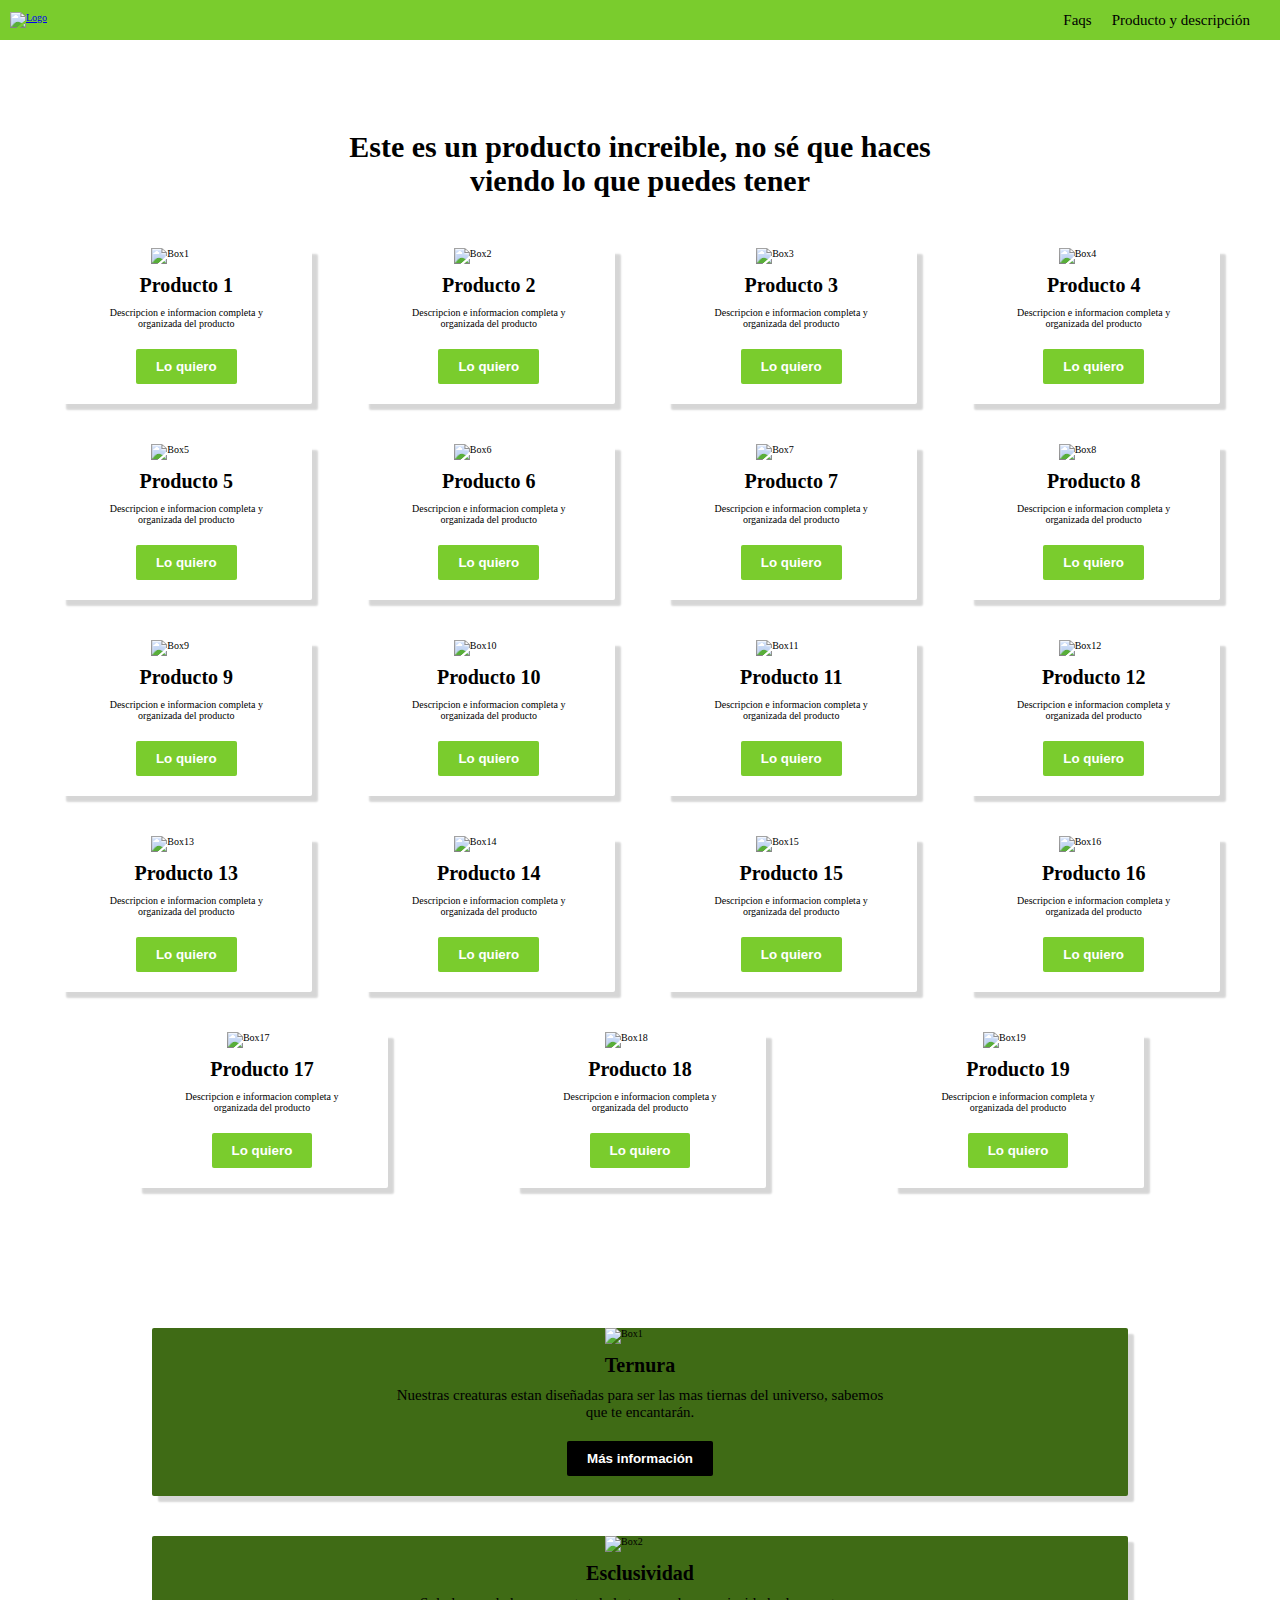
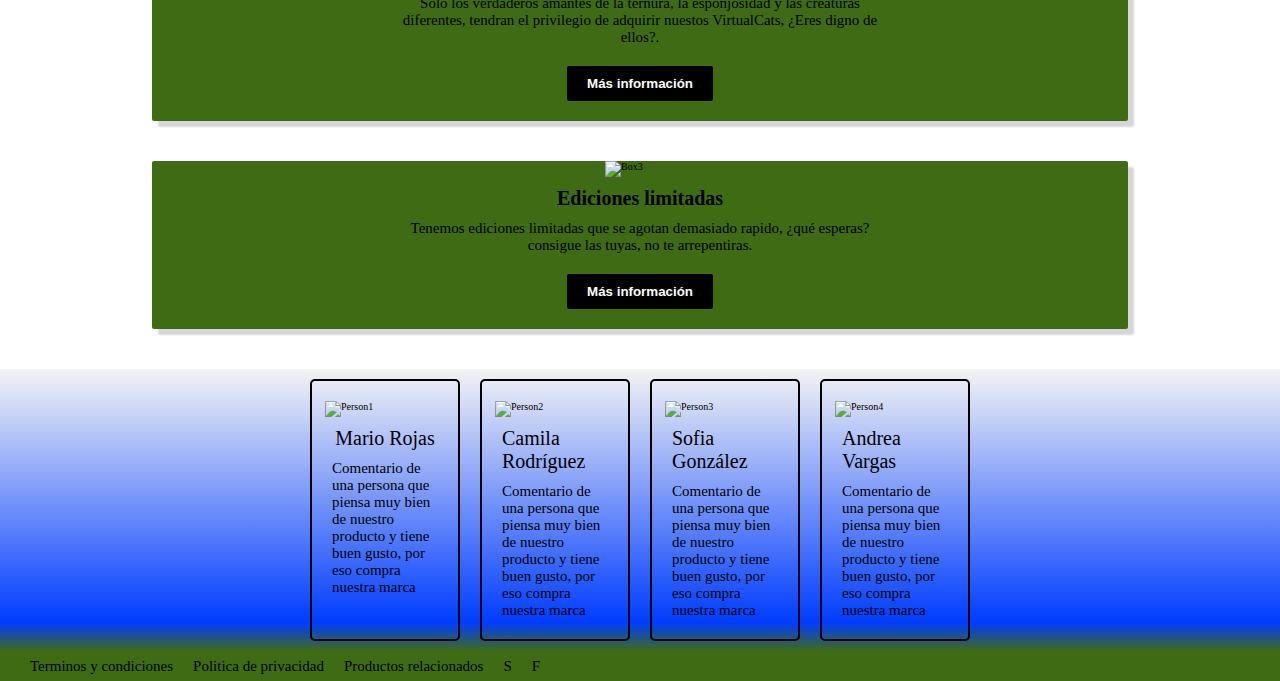
==== commit 1c297e20: "Configuro links temporales a succes y fail" ====
--- a/index.html
+++ b/index.html
@@ -142,48 +142,48 @@
                     <button class="button">Lo quiero</button>
                 </section>
             </section>
-            <section class="main__related">
-                <section class="main__related__product">
+            <section class="main__features">
+                <section class="main__features__feature">
                     <img src="./img/b1.png" alt="Box1">
-                    <h3>Relacionado 1</h3>
-                    <p>Descripcion e informacion completa y organizada del producto
-                        Descripcion e informacion completa y organizada del producto
+                    <h3>Ternura</h3>
+                    <p>Nuestras creaturas estan diseñadas para ser las mas tiernas del universo, sabemos que te encantarán.</p>
+                    <button class="button">Más información</button>
+                </section>
+                <section class="main__features__feature">
+                    <img src="./img/b2.png" alt="Box2">
+                    <h3>Esclusividad</h3>
+                    <p>Solo los verdaderos amantes de la ternura, la esponjosidad y las creaturas diferentes, tendran el privilegio de adquirir nuestos VirtualCats, ¿Eres digno de ellos?.
                     </p>
                     <button class="button">Más información</button>
                 </section>
-                <section class="main__related__product">
-                    <img src="./img/b2.png" alt="Box2">
-                    <h3>Relacionado 2</h3>
-                    <p>Descripcion e informacion completa y organizada del producto
-                        Descripcion e informacion completa y organizada del producto
+                <section class="main__features__feature">
+                    <img src="./img/b3.png" alt="Box3">
+                    <h3>Ediciones limitadas</h3>
+                    <p>Tenemos ediciones limitadas que se agotan demasiado rapido, ¿qué esperas? consigue las tuyas, no te arrepentiras.
                     </p>
                     <button class="button">Más información</button>
                 </section>
-                <section class="main__related__product">
-                    <img src="./img/b3.png" alt="Box3">
-                    <h3>Relacionado 3</h3>
-                    <p>Descripcion e informacion completa y organizada del producto
-                        Descripcion e informacion completa y organizada del producto
-                    </p>
-                    <button class="button">Más información</button>
-                </section>
             </section>
         </main>
         <section class="comments">
             <section class="comments__item">
                 <img src="./img/p1.png" alt="Person1">
+                <span>Mario Rojas</span>
                 <p class="comments__item__text">Comentario de una persona que piensa muy bien de nuestro producto y tiene buen gusto, por eso compra nuestra marca</p>
             </section>
             <section class="comments__item">
                 <img src="./img/p2.png" alt="Person2">
+                <span>Camila Rodríguez</span>
                 <p class="comments__item__text">Comentario de una persona que piensa muy bien de nuestro producto y tiene buen gusto, por eso compra nuestra marca</p>
             </section>
             <section class="comments__item">
                 <img src="./img/p3.png" alt="Person3">
+                <span>Sofia González</span>
                 <p class="comments__item__text">Comentario de una persona que piensa muy bien de nuestro producto y tiene buen gusto, por eso compra nuestra marca</p>
             </section>
             <section class="comments__item">
                 <img src="./img/p4.png" alt="Person4">
+                <span>Andrea Vargas</span>
                 <p class="comments__item__text">Comentario de una persona que piensa muy bien de nuestro producto y tiene buen gusto, por eso compra nuestra marca</p>
             </section>
         </section>
@@ -192,6 +192,8 @@
                 <li class="footer__list__item"> <a href="#">Terminos y condiciones</a></li>
                 <li class="footer__list__item"> <a href="#">Politica de privacidad</a></li>
                 <li class="footer__list__item"> <a href="#">Productos relacionados</a></li>
+                <li class="footer__list__item"> <a href="./succes.html">S</a></li>
+                <li class="footer__list__item"> <a href="./fail.html">F</a></li>
             </ul>
         </footer>
 </body>
--- a/css/style.css
+++ b/css/style.css
@@ -146,13 +146,13 @@
 .main__products__product button:hover {
   background-color: var(--green-color2);
 }
-.main__related {
+.main__features {
   margin-top: -10rem;
   display: flex;
   flex-direction: column;
   justify-content: space-evenly;
 }
-.main__related__product {
+.main__features__feature {
   margin: 2rem;
   display: flex;
   flex-direction: column;
@@ -160,20 +160,22 @@
   background-color: var(--green-color2);
   box-shadow: 0.6rem 0.6rem 0.2rem #00000029;
   border-radius: 2px;
-}
-.main__related__product img {
+  width: 80%;
+}
+.main__features__feature img {
   width: 7rem;
 }
-.main__related__product h3 {
+.main__features__feature h3 {
   font-size: var(--subtitle-font);
   text-align: center;
   margin: 1rem;
 }
-.main__related__product p {
-  width: 70%;
-  text-align: center;
-}
-.main__related__product button {
+.main__features__feature p {
+  font-size: var(--text-font);
+  width: 50%;
+  text-align: center;
+}
+.main__features__feature button {
   background-color: var(--black-color);
   border: none;
   padding: 1rem 2rem;
@@ -183,34 +185,8 @@
   font-weight: bold;
   cursor: pointer;
 }
-.main__related__product button:hover {
+.main__features__feature button:hover {
   background-color: var(--gray-color);
-}
-.footer {
-  display: flex;
-  flex-direction: column;
-  padding: 0 2rem;
-  width: 100vw;
-  height: 6rem;
-  background-color: var(--green-color2);
-  font-size: var(--subtitle-font);
-}
-.footer__list {
-  display: flex;
-  flex-direction: column;
-  list-style: none;
-  font-size: 1.5rem;
-  margin-right: 2rem;
-}
-.footer__list__item {
-  padding: 0 1rem;
-}
-.footer__list__item a {
-  text-decoration: none;
-  color: var(--black-color);
-}
-.footer__list__item a:hover {
-  color: var(--white-color);
 }
 .comments {
   margin-top: -1rem;
@@ -234,7 +210,57 @@
   margin-bottom: 1rem;
   width: 12rem;
 }
+.comments__item span{
+  font-size: var(--subtitle-font);
+  margin-bottom: 1rem;
+}
 .comments__item__text {
+  font-size: var(--text-font);
+}
+.footer {
+  display: flex;
+  flex-direction: column;
+  padding: 0 2rem;
+  width: 100vw;
+  height: 6rem;
+  background-color: var(--green-color2);
+  font-size: var(--subtitle-font);
+}
+.footer__list {
+  display: flex;
+  flex-direction: column;
+  list-style: none;
+  font-size: 1.5rem;
+  margin-right: 2rem;
+}
+.footer__list__item {
+  padding: 0 1rem;
+}
+.footer__list__item a {
+  text-decoration: none;
+  color: var(--black-color);
+}
+.footer__list__item a:hover {
+  color: var(--white-color);
+}
+.succesContainer, .failContainer{
+  height: 100vh;
+  width: 100vw;
+  position: absolute;
+  bottom: 0;
+  background-color: var(--gray-color);
+  display: flex;
+  flex-direction: column;
+  align-items: center;
+  justify-content: center;
+}
+.succesContainer__title, .failContainer__title{
+  padding: 4rem;
+  text-align: center;
+  font-size: var(--title-font);
+}
+.succesContainer img, .failContainer img{
+  width: 30rem;
 }
 @media only screen and (min-width: 600px) {
   .container {
@@ -244,7 +270,7 @@
     flex-direction: row;
     flex-wrap: wrap;
   }
-  .main__related {
+  .main__features {
     margin-top: 5rem;
     flex-direction: row;
     flex-wrap: wrap;
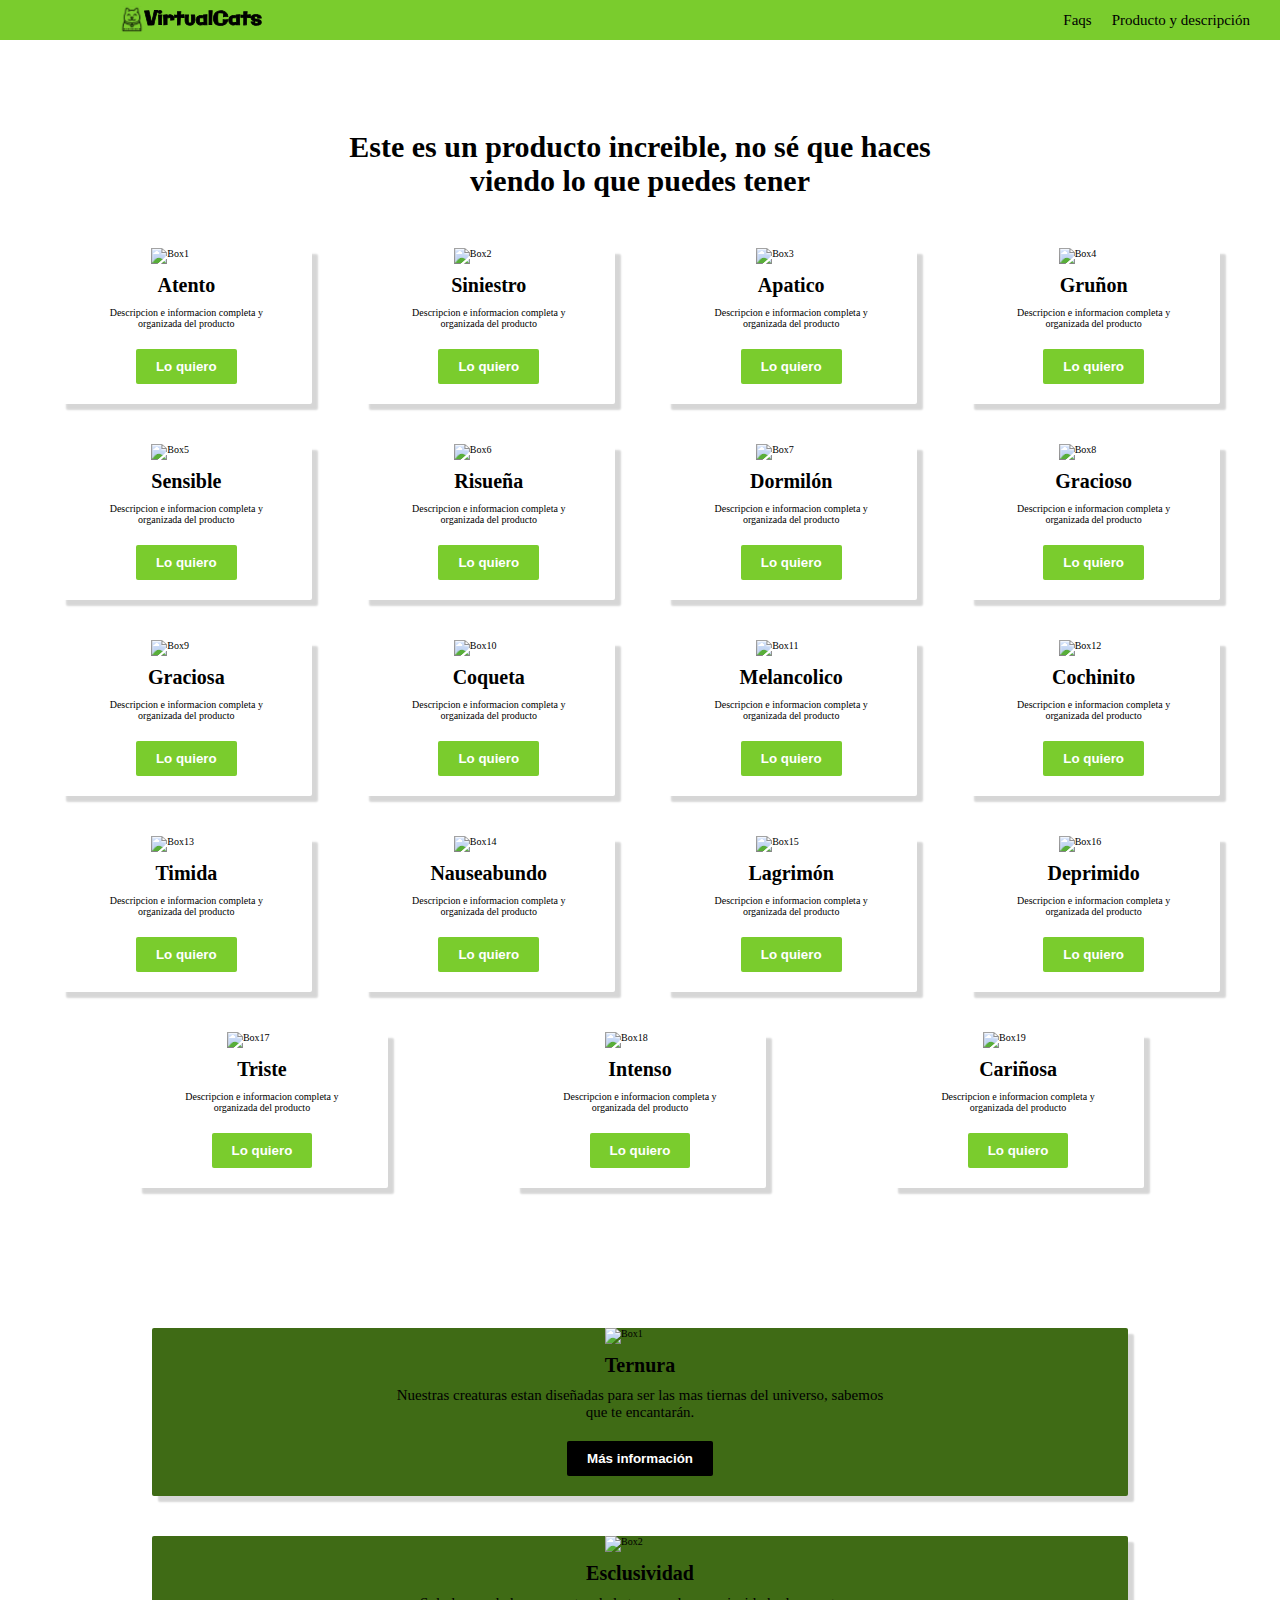
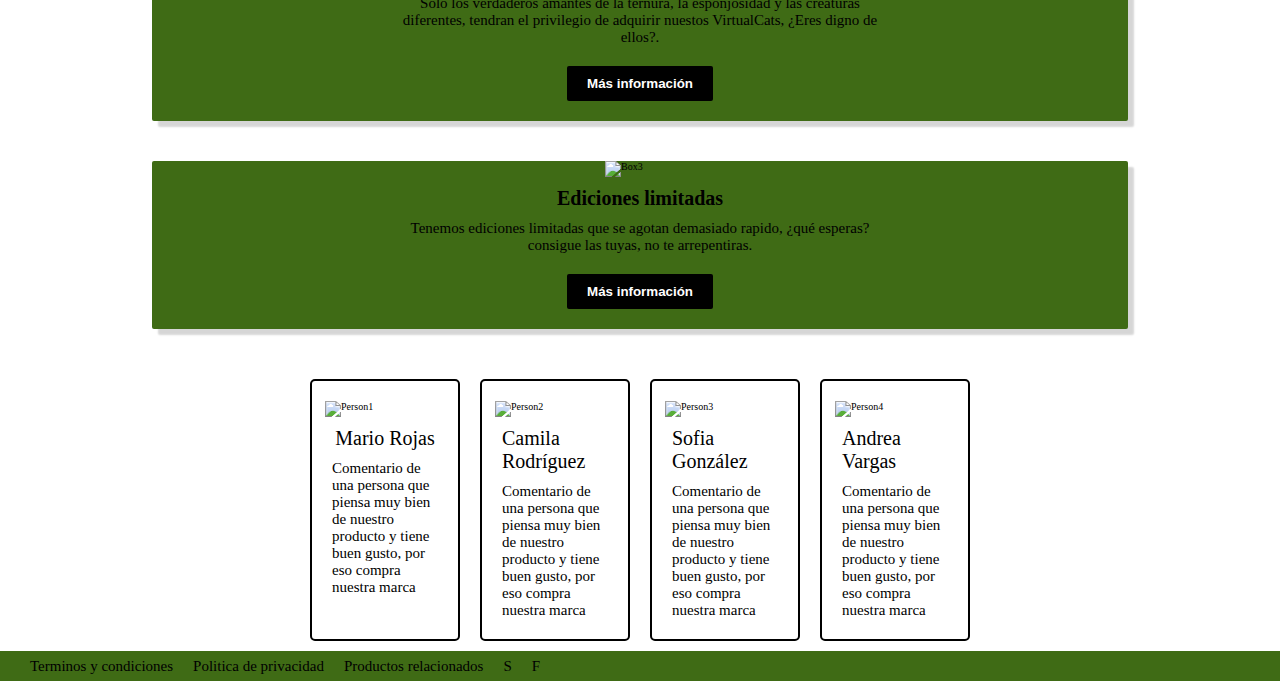
==== commit c3b7762e: "Cambio nombre -VirtualCats- asignacion de nombres, cambio color de comentarios" ====
--- a/index.html
+++ b/index.html
@@ -6,13 +6,13 @@
     <meta name="viewport" content="width=device-width, initial-scale=1.0">
     <link rel="stylesheet" href="./css/style.css">
     <link rel="stylesheet" href="./css/animation.css">
-    <title>BRAND</title>
+    <title>VirtualCats</title>
 </head>
 <body>
     <header class="header fadeInDown">
         <nav class="header__nav">
             <a href="./index.html">
-                <img class="header__nav__logo" src="./img/logo.png" alt="Logo">
+                <img class="header__nav__logo" src="./img/logo.svg" alt="Logo">
             </a>
             <ul class="header__nav__list">
                 <li class="header__nav__list__item"> <a href="./venta.html">Faqs</a></li>
@@ -29,115 +29,115 @@
             <section class="main__products fadeInUp">
                 <section class="main__products__product">
                     <img src="./img/STK-20210312-WA0000.webp" alt="Box1">
-                    <h3>Producto 1</h3>
+                    <h3>Atento</h3>
                     <p>Descripcion e informacion completa y organizada del producto</p>
                     <button class="button">Lo quiero</button>
                 </section>
                 <section class="main__products__product">
                     <img src="./img/STK-20210312-WA0001.webp" alt="Box2">
-                    <h3>Producto 2</h3>
+                    <h3>Siniestro</h3>
                     <p>Descripcion e informacion completa y organizada del producto</p>
                     <button class="button">Lo quiero</button>
                 </section>
                 <section class="main__products__product">
                     <img src="./img/STK-20210312-WA0002.webp" alt="Box3">
-                    <h3>Producto 3</h3>
+                    <h3>Apatico</h3>
                     <p>Descripcion e informacion completa y organizada del producto</p>
                     <button class="button">Lo quiero</button>
                 </section>
                 <section class="main__products__product">
                     <img src="./img/STK-20210312-WA0003.webp" alt="Box4">
-                    <h3>Producto 4</h3>
+                    <h3>Gruñon</h3>
                     <p>Descripcion e informacion completa y organizada del producto</p>
                     <button class="button">Lo quiero</button>
                 </section>
                 <section class="main__products__product">
                     <img src="./img/STK-20210312-WA0004.webp" alt="Box5">
-                    <h3>Producto 5</h3>
+                    <h3>Sensible</h3>
                     <p>Descripcion e informacion completa y organizada del producto</p>
                     <button class="button">Lo quiero</button>
                 </section>
                 <section class="main__products__product">
                     <img src="./img/STK-20210312-WA0005.webp" alt="Box6">
-                    <h3>Producto 6</h3>
+                    <h3>Risueña</h3>
                     <p>Descripcion e informacion completa y organizada del producto</p>
                     <button class="button">Lo quiero</button>
                 </section>
                 <section class="main__products__product">
                     <img src="./img/STK-20210312-WA0006.webp" alt="Box7">
-                    <h3>Producto 7</h3>
+                    <h3>Dormilón</h3>
                     <p>Descripcion e informacion completa y organizada del producto</p>
                     <button class="button">Lo quiero</button>
                 </section>
                 <section class="main__products__product">
                     <img src="./img/STK-20210312-WA0007.webp" alt="Box8">
-                    <h3>Producto 8</h3>
+                    <h3>Gracioso</h3>
                     <p>Descripcion e informacion completa y organizada del producto</p>
                     <button class="button">Lo quiero</button>
                 </section>
                 <section class="main__products__product">
                     <img src="./img/STK-20210312-WA0008.webp" alt="Box9">
-                    <h3>Producto 9</h3>
+                    <h3>Graciosa</h3>
                     <p>Descripcion e informacion completa y organizada del producto</p>
                     <button class="button">Lo quiero</button>
                 </section>
                 <section class="main__products__product">
                     <img src="./img/STK-20210312-WA0009.webp" alt="Box10">
-                    <h3>Producto 10</h3>
+                    <h3>Coqueta</h3>
                     <p>Descripcion e informacion completa y organizada del producto</p>
                     <button class="button">Lo quiero</button>
                 </section>
                 <section class="main__products__product">
                     <img src="./img/STK-20210312-WA0010.webp" alt="Box11">
-                    <h3>Producto 11</h3>
+                    <h3>Melancolico</h3>
                     <p>Descripcion e informacion completa y organizada del producto</p>
                     <button class="button">Lo quiero</button>
                 </section>
                 <section class="main__products__product">
                     <img src="./img/STK-20210312-WA0011.webp" alt="Box12">
-                    <h3>Producto 12</h3>
+                    <h3>Cochinito</h3>
                     <p>Descripcion e informacion completa y organizada del producto</p>
                     <button class="button">Lo quiero</button>
                 </section>
                 <section class="main__products__product">
                     <img src="./img/STK-20210312-WA0012.webp" alt="Box13">
-                    <h3>Producto 13</h3>
+                    <h3>Timida</h3>
                     <p>Descripcion e informacion completa y organizada del producto</p>
                     <button class="button">Lo quiero</button>
                 </section>
                 <section class="main__products__product">
                     <img src="./img/STK-20210312-WA0013.webp" alt="Box14">
-                    <h3>Producto 14</h3>
+                    <h3>Nauseabundo</h3>
                     <p>Descripcion e informacion completa y organizada del producto</p>
                     <button class="button">Lo quiero</button>
                 </section>
                 <section class="main__products__product">
                     <img src="./img/STK-20210312-WA0014.webp" alt="Box15">
-                    <h3>Producto 15</h3>
+                    <h3>Lagrimón</h3>
                     <p>Descripcion e informacion completa y organizada del producto</p>
                     <button class="button">Lo quiero</button>
                 </section>
                 <section class="main__products__product">
                     <img src="./img/STK-20210312-WA0015.webp" alt="Box16">
-                    <h3>Producto 16</h3>
+                    <h3>Deprimido</h3>
                     <p>Descripcion e informacion completa y organizada del producto</p>
                     <button class="button">Lo quiero</button>
                 </section>
                 <section class="main__products__product">
                     <img src="./img/STK-20210312-WA0016.webp" alt="Box17">
-                    <h3>Producto 17</h3>
+                    <h3>Triste</h3>
                     <p>Descripcion e informacion completa y organizada del producto</p>
                     <button class="button">Lo quiero</button>
                 </section>
                 <section class="main__products__product">
                     <img src="./img/STK-20210312-WA0017.webp" alt="Box18">
-                    <h3>Producto 18</h3>
+                    <h3>Intenso</h3>
                     <p>Descripcion e informacion completa y organizada del producto</p>
                     <button class="button">Lo quiero</button>
                 </section>
                 <section class="main__products__product">
                     <img src="./img/STK-20210312-WA0018.webp" alt="Box19">
-                    <h3>Producto 19</h3>
+                    <h3>Cariñosa</h3>
                     <p>Descripcion e informacion completa y organizada del producto</p>
                     <button class="button">Lo quiero</button>
                 </section>
--- a/css/style.css
+++ b/css/style.css
@@ -10,12 +10,7 @@
   --black-color: black;
   --gray-color: rgb(168, 168, 168);
   --white-color: white;
-  --comments-color: linear-gradient(
-    180deg,
-    #f4f4f4 0%,
-    #003cff 90%,
-    var(--green-color2) 100%
-  );
+  --comments-color: #ededed;
 
   --title-font: 3rem;
   --subtitle-font: 2rem;
@@ -68,7 +63,7 @@
 }
 .header__nav__logo {
   margin: 0 1rem;
-  width: 7.5rem;
+  width: 361px;
   height: 2.7rem;
 }
 .header__nav__list {
